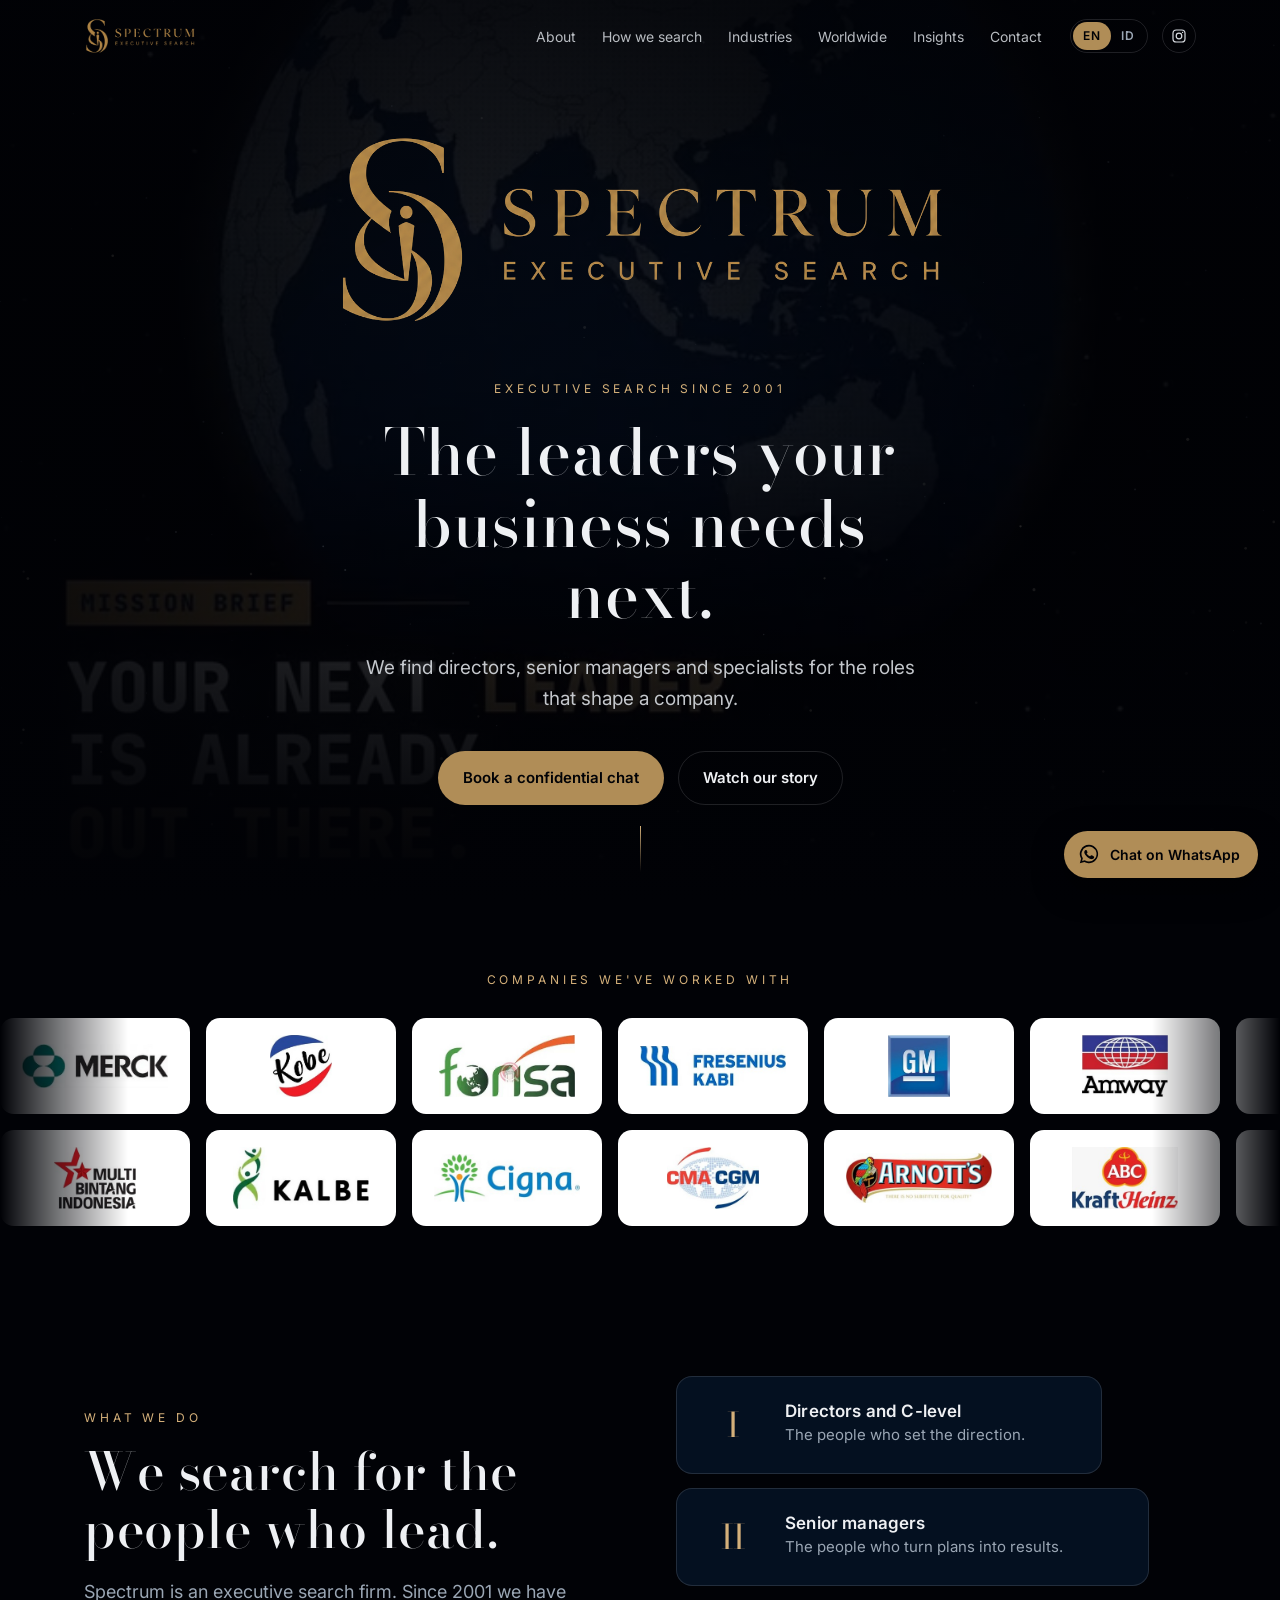
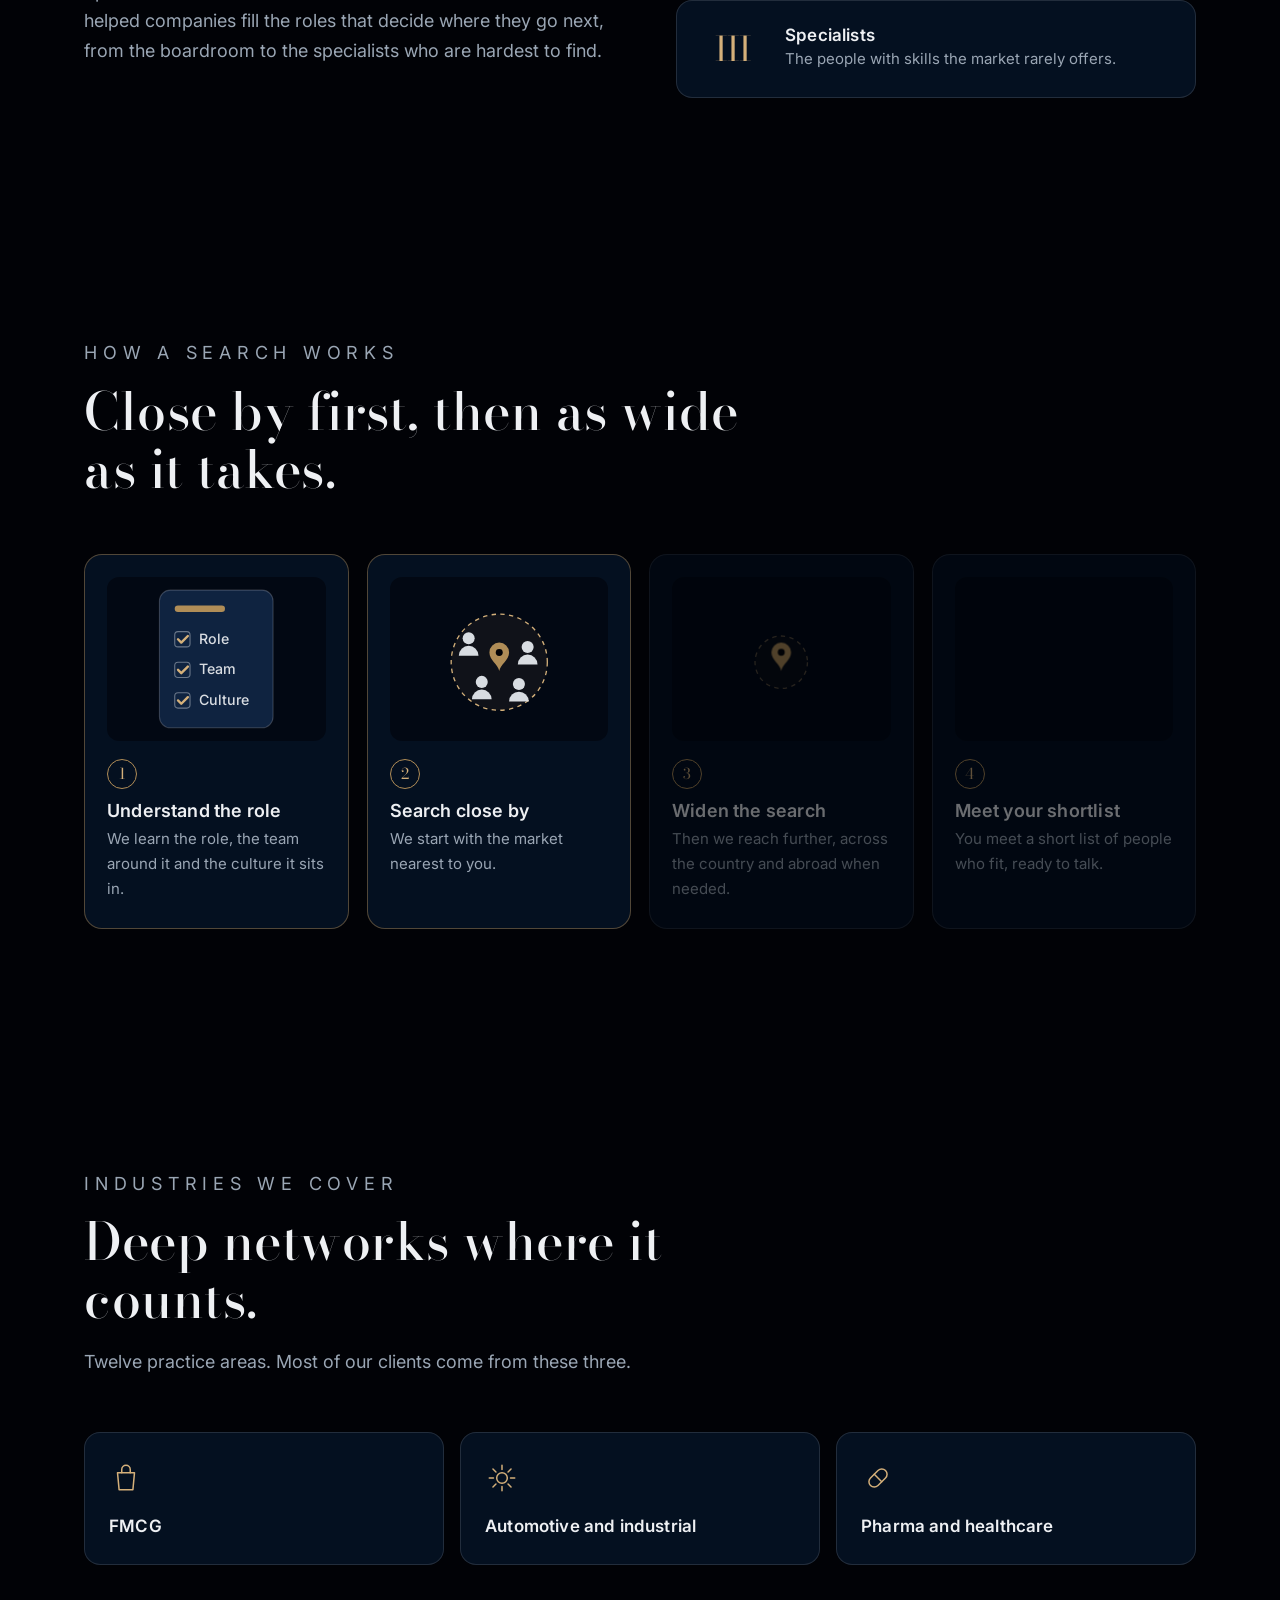
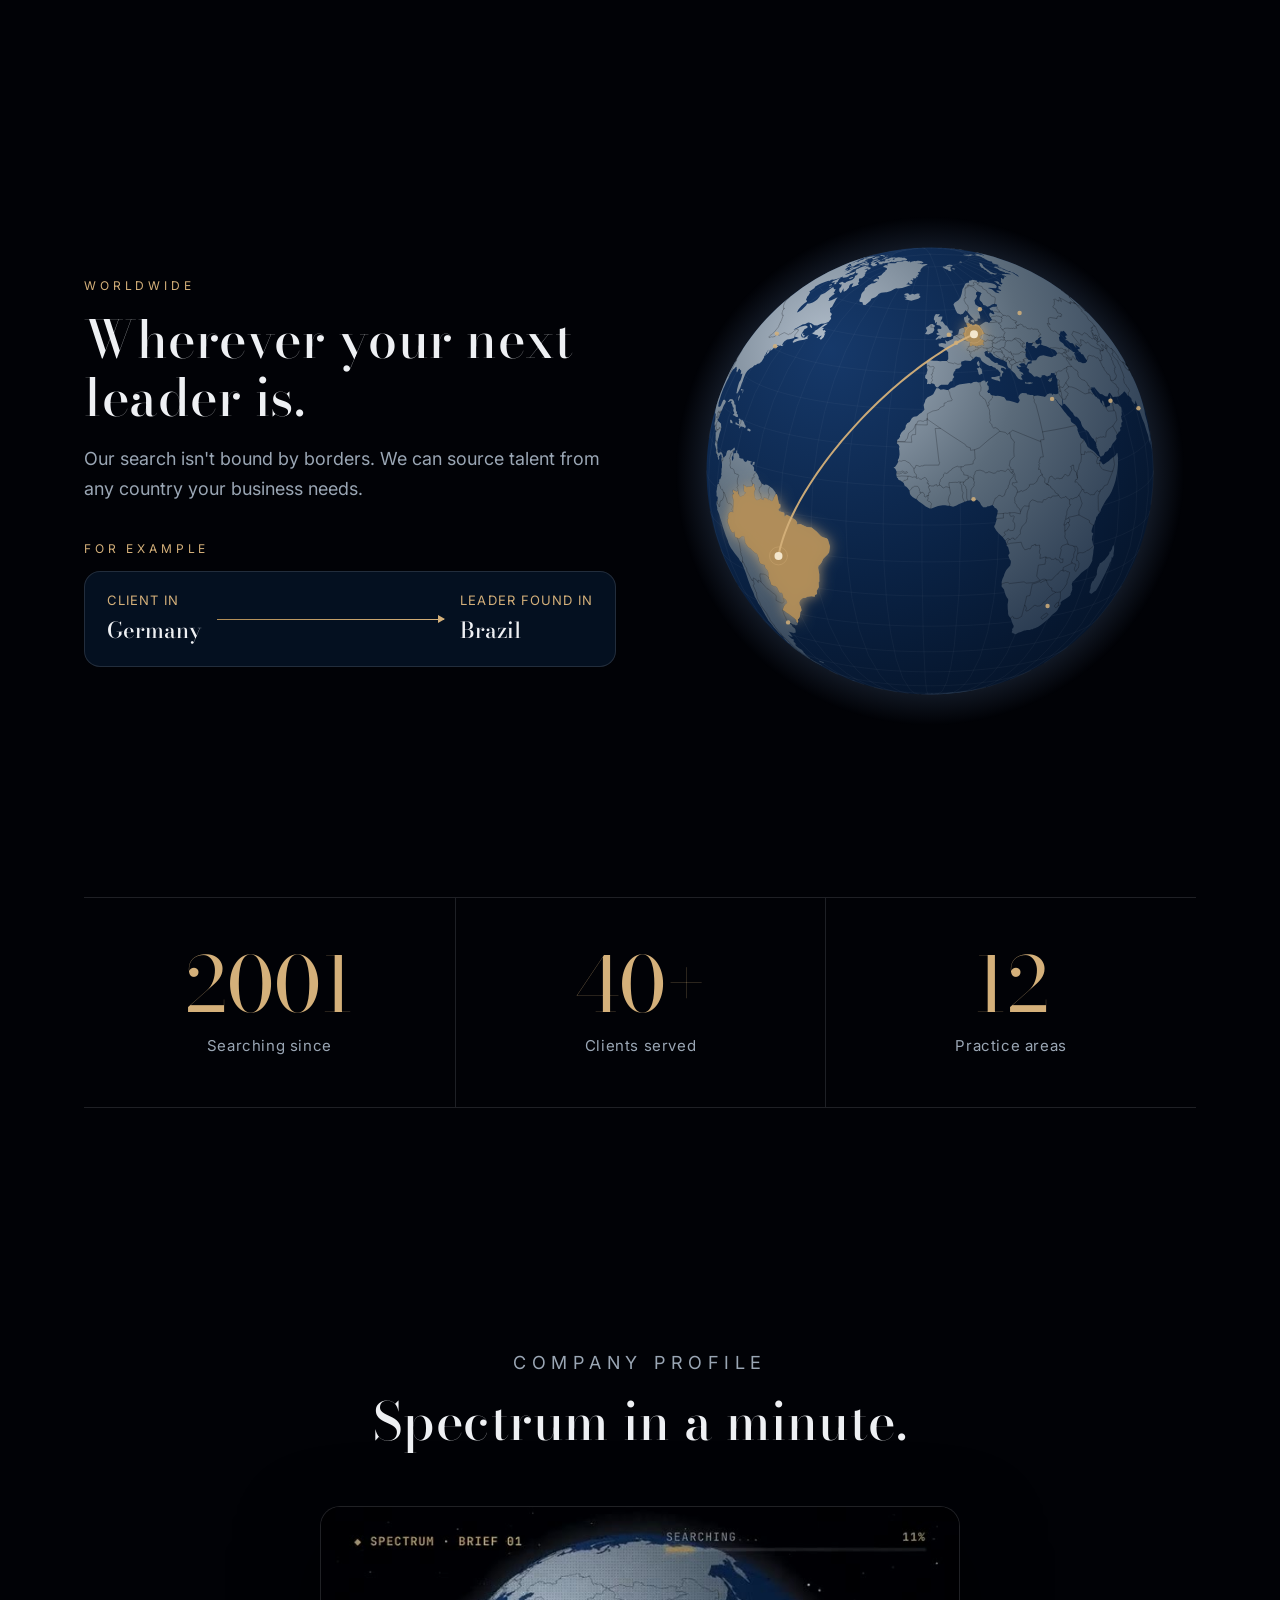
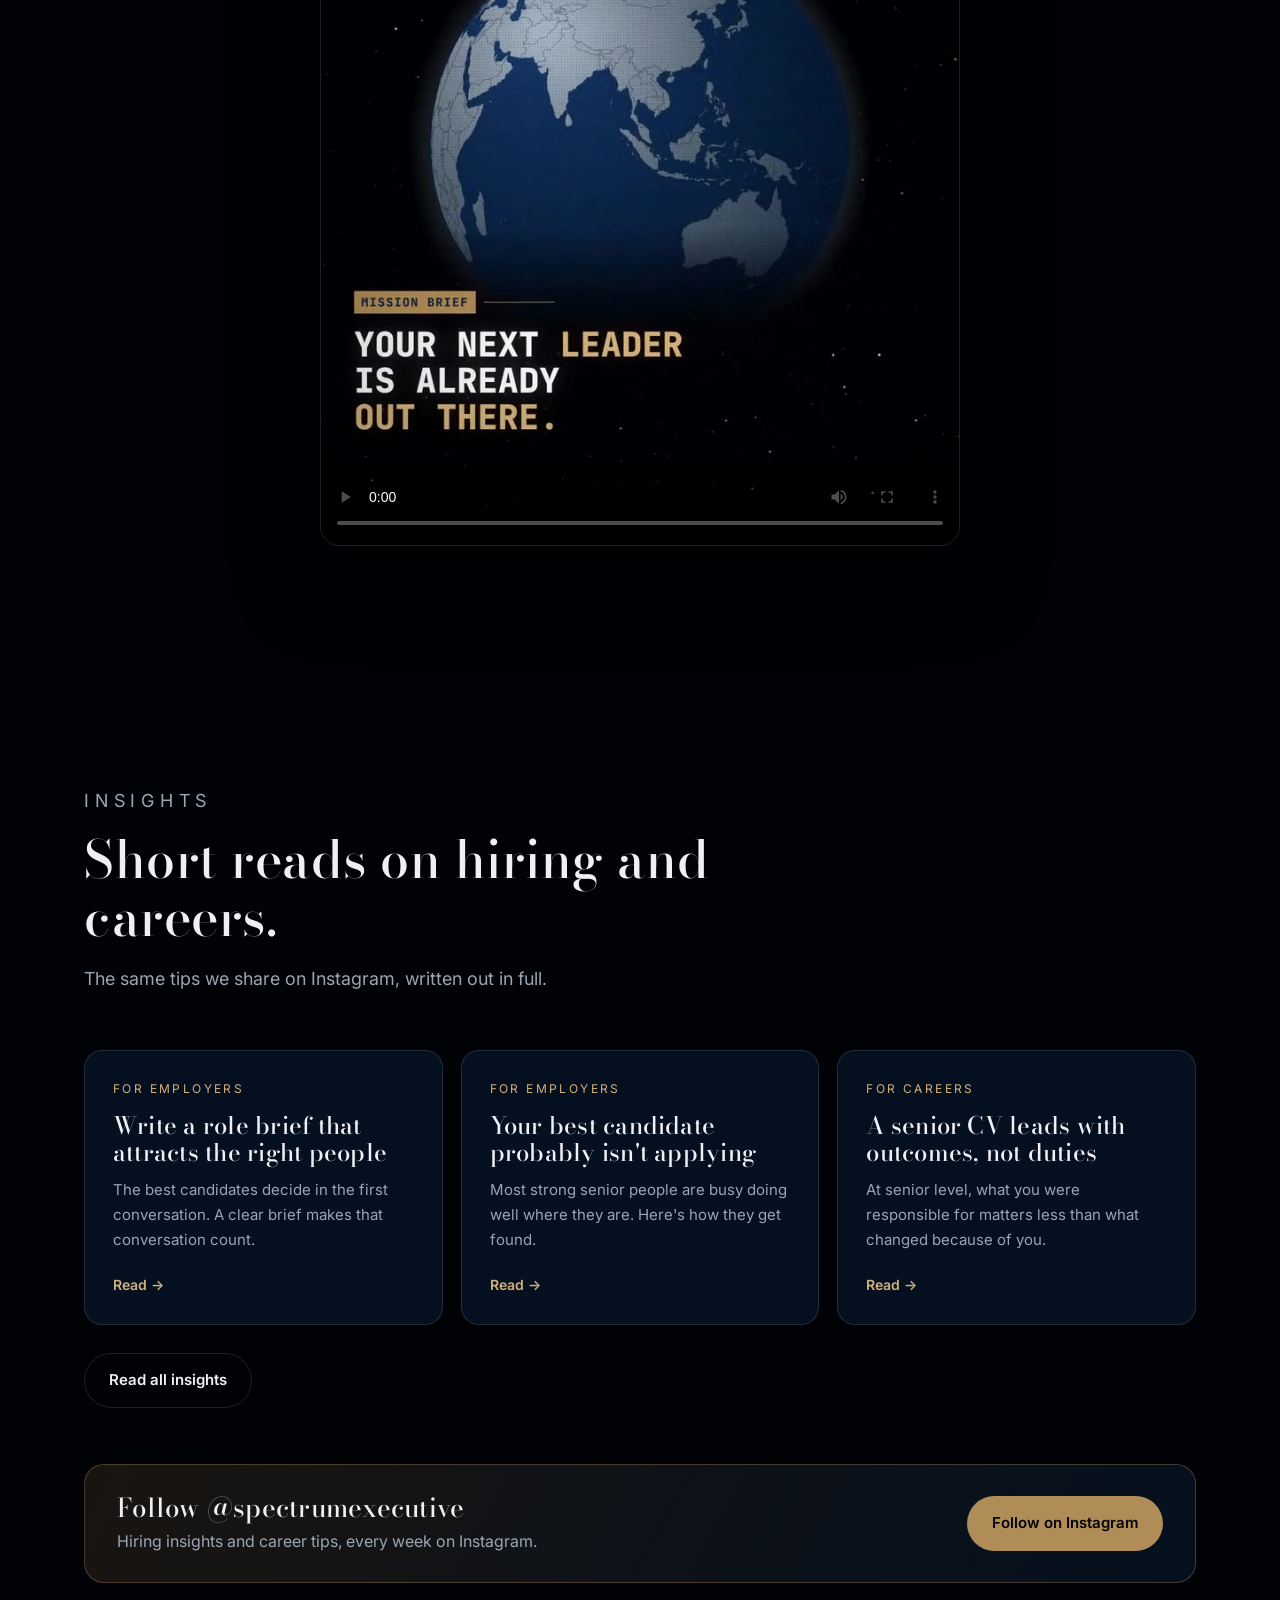
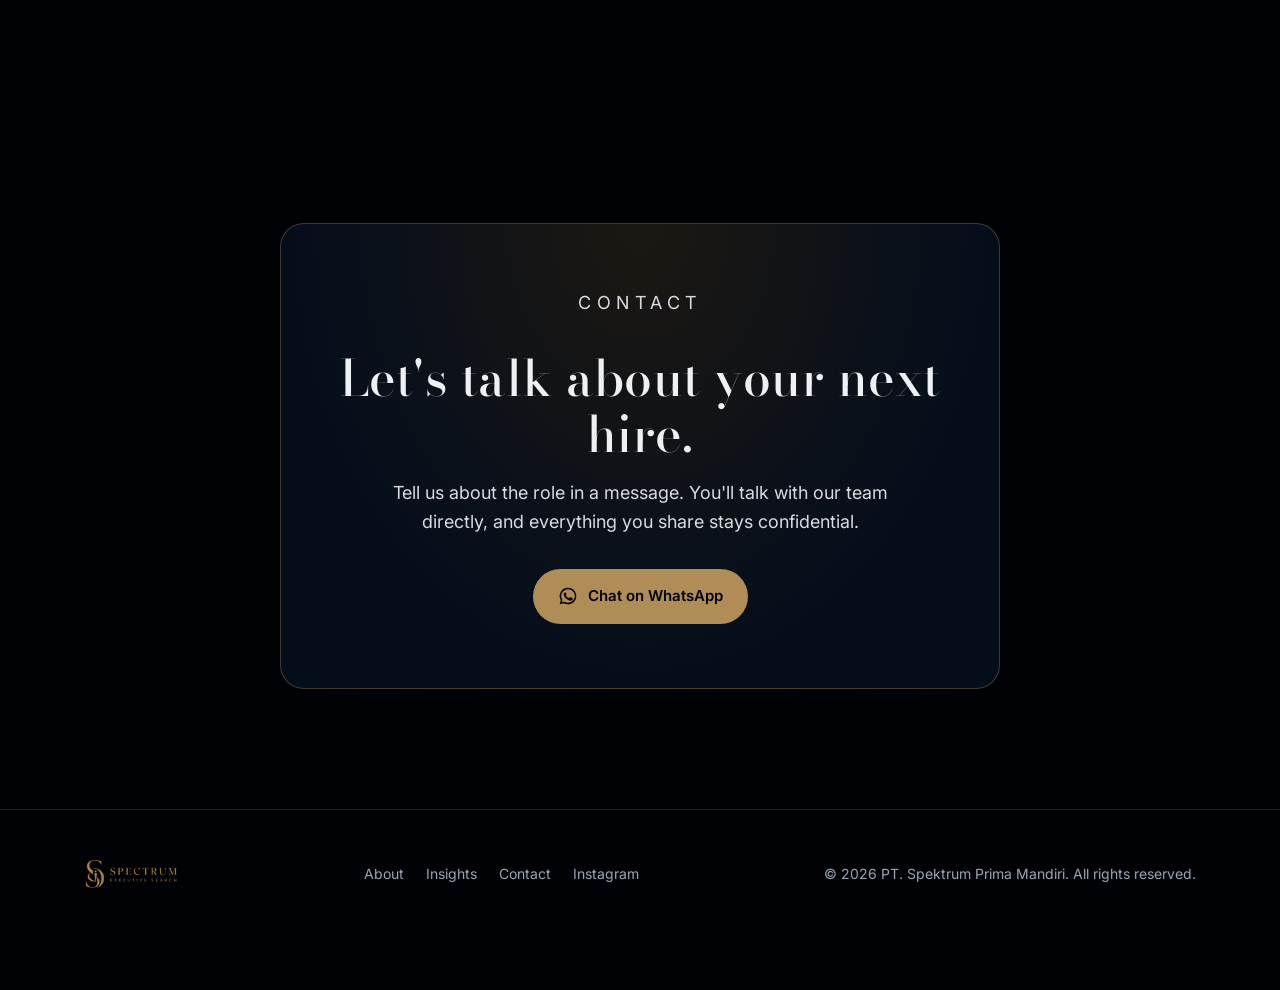
==== index.html @ 18497275 "Add Spectrum Executive Search website Co-Authored-By: Claude Opus 5.5 (1M context) <noreply@anthropi" ====
<!doctype html>
<html lang="en">
<head>
<meta charset="utf-8">
<meta name="viewport" content="width=device-width, initial-scale=1, viewport-fit=cover">
<title>Spectrum Executive Search</title>
<meta name="description" content="Spectrum Executive Search finds directors, senior managers and specialists for companies, wherever the right leader is. Since 2001.">
<meta property="og:title" content="Spectrum Executive Search">
<meta property="og:description" content="The leaders your business needs next. Executive search since 2001.">
<meta property="og:image" content="assets/img/favicon.png">
<meta name="theme-color" content="#010206">
<link rel="icon" href="assets/img/favicon.png">
<link rel="preconnect" href="https://fonts.googleapis.com">
<link rel="preconnect" href="https://fonts.gstatic.com" crossorigin>
<link href="https://fonts.googleapis.com/css2?family=Bodoni+Moda:ital,opsz,wght@0,6..96,400;0,6..96,500;1,6..96,400&family=Inter:wght@400;500;600&display=swap" rel="stylesheet">
<link rel="stylesheet" href="assets/css/site.css">
</head>
<body>
<canvas id="stars" aria-hidden="true"></canvas>

<header class="site-header">
  <div class="wrap nav">
    <a class="brand" href="#top" aria-label="Spectrum Executive Search"><img src="assets/img/logo.png" alt="Spectrum Executive Search" width="112" height="38"></a>
    <ul class="nav-links" id="nav-links">
      <li><a href="#about" data-i18n="nav.about">About</a></li>
      <li><a href="#how" data-i18n="nav.how">How we search</a></li>
      <li><a href="#industries" data-i18n="nav.industries">Industries</a></li>
      <li><a href="#worldwide" data-i18n="nav.world">Worldwide</a></li>
      <li><a href="insights.html" data-i18n="nav.insights">Insights</a></li>
      <li><a href="#contact" data-i18n="nav.contact">Contact</a></li>
    </ul>
    <div class="nav-tools">
      <div class="lang" role="group" aria-label="Language"><button data-lang="en" aria-pressed="true">EN</button><button data-lang="id" aria-pressed="false">ID</button></div>
      <a class="icon-link" href="https://www.instagram.com/spectrumexecutive/" target="_blank" rel="noopener" aria-label="Instagram"><svg viewBox="0 0 24 24" fill="none" stroke="currentColor" stroke-width="1.8"><rect x="3" y="3" width="18" height="18" rx="5"/><circle cx="12" cy="12" r="4.2"/><circle cx="17.4" cy="6.6" r="1" fill="currentColor" stroke="none"/></svg></a>
      <button class="menu-btn" aria-controls="nav-links" aria-expanded="false" data-i18n-aria="nav.menu" aria-label="Menu"><span></span></button>
    </div>
  </div>
</header>

<main id="top">
  <section class="hero">
    <div class="hero-video" aria-hidden="true">
      <video autoplay muted loop playsinline preload="auto" poster="assets/img/video-poster.jpg">
        <source src="assets/video/spectrum-profile.mp4" type="video/mp4">
      </video>
    </div>
    <div class="wrap">
      <div class="hero-logo"><img src="assets/img/logo.png" alt="Spectrum Executive Search"></div>
      <div class="hero-text">
        <p class="eyebrow" data-i18n="hero.eyebrow">Executive search since 2001</p>
        <h1 style="margin-top:18px" data-i18n="hero.title">The leaders your business needs next.</h1>
        <p class="lede" data-i18n="hero.lede">We find directors, senior managers and specialists for the roles that shape a company.</p>
        <div class="actions">
          <a class="btn btn-gold" href="#contact" data-i18n="hero.cta">Book a confidential chat</a>
          <a class="btn btn-ghost" href="#video" data-i18n="hero.watch">Watch our story</a>
        </div>
      </div>
    </div>
    <span class="scroll-cue" aria-hidden="true"></span>
  </section>

  <section class="clients" id="clients">
    <div class="wrap reveal">
      <p class="eyebrow center" style="text-align:center" data-i18n="clients.eyebrow">Companies we've worked with</p>
    </div>
    <div class="marquee reveal" id="client-rows"></div>
  </section>

  <section class="section" id="about">
    <div class="wrap split">
      <div class="reveal">
        <p class="eyebrow" data-i18n="about.eyebrow">What we do</p>
        <div class="section-head" style="margin-bottom:0">
          <h2 data-i18n="about.title">We search for the people who lead.</h2>
          <p data-i18n="about.body"></p>
        </div>
      </div>
      <div class="ladder">
        <div class="rung reveal"><span class="lvl">I</span><div><h3 data-i18n="about.l1.t"></h3><p data-i18n="about.l1.d"></p></div></div>
        <div class="rung reveal" style="transition-delay:.15s"><span class="lvl">II</span><div><h3 data-i18n="about.l2.t"></h3><p data-i18n="about.l2.d"></p></div></div>
        <div class="rung reveal" style="transition-delay:.3s"><span class="lvl">III</span><div><h3 data-i18n="about.l3.t"></h3><p data-i18n="about.l3.d"></p></div></div>
      </div>
    </div>
  </section>

  <section class="section" id="how">
    <div class="wrap">
      <div class="section-head reveal">
        <p class="eyebrow" data-i18n="how.eyebrow">How a search works</p>
        <h2 data-i18n="how.title"></h2>
      </div>
      <ol class="flow">
        <!-- 1: the brief, with role, team and culture ticked off -->
        <li class="fstep">
          <svg class="ill" viewBox="0 0 200 150" aria-hidden="true">
            <rect x="48" y="12" width="104" height="126" rx="10" class="paper"/>
            <rect x="62" y="26" width="46" height="6" rx="3" class="bar gold-bar"/>
            <g class="a" style="transition-delay:.2s"><rect x="62" y="50" width="14" height="14" rx="3" class="box"/><path d="M65 57l3 3 6-6" class="tick" pathLength="1"/><text x="84" y="61" class="lbl" data-i18n="how.k.role">Role</text></g>
            <g class="a" style="transition-delay:.7s"><rect x="62" y="78" width="14" height="14" rx="3" class="box"/><path d="M65 85l3 3 6-6" class="tick" pathLength="1"/><text x="84" y="89" class="lbl" data-i18n="how.k.team">Team</text></g>
            <g class="a" style="transition-delay:1.2s"><rect x="62" y="106" width="14" height="14" rx="3" class="box"/><path d="M65 113l3 3 6-6" class="tick" pathLength="1"/><text x="84" y="117" class="lbl" data-i18n="how.k.culture">Culture</text></g>
          </svg>
          <span class="num">1</span><h3 data-i18n="how.s1.t"></h3><p data-i18n="how.s1.d"></p>
        </li>
        <!-- 2: a pin with a small circle and the first few people inside it -->
        <li class="fstep">
          <svg class="ill" viewBox="0 0 200 150" aria-hidden="true">
            <circle cx="100" cy="78" r="44" class="zone a" style="transition-delay:.1s"/>
            <g class="a" style="transition-delay:.5s"><use href="#person" x="72" y="62"/></g>
            <g class="a" style="transition-delay:.8s"><use href="#person" x="126" y="70"/></g>
            <g class="a" style="transition-delay:1.1s"><use href="#person" x="84" y="102"/></g>
            <g class="a" style="transition-delay:1.4s"><use href="#person" x="118" y="104"/></g>
            <use href="#pin" x="100" y="78"/>
          </svg>
          <span class="num">2</span><h3 data-i18n="how.s2.t"></h3><p data-i18n="how.s2.d"></p>
        </li>
        <!-- 3: the circle widens and many more people come into reach -->
        <li class="fstep">
          <svg class="ill" viewBox="0 0 200 150" aria-hidden="true">
            <circle cx="100" cy="78" r="24" class="zone faint"/>
            <circle cx="100" cy="78" r="46" class="zone grow a" style="transition-delay:.1s"/>
            <circle cx="100" cy="78" r="68" class="zone grow a" style="transition-delay:.6s"/>
            <g class="a" style="transition-delay:.4s"><use href="#person" x="58" y="58" class="sm"/><use href="#person" x="142" y="62" class="sm"/><use href="#person" x="120" y="118" class="sm"/></g>
            <g class="a" style="transition-delay:.9s"><use href="#person" x="40" y="96" class="sm"/><use href="#person" x="160" y="104" class="sm"/><use href="#person" x="100" y="20" class="sm"/><use href="#person" x="70" y="132" class="sm"/><use href="#person" x="148" y="30" class="sm"/><use href="#person" x="44" y="34" class="sm"/></g>
            <use href="#pin" x="100" y="78"/>
          </svg>
          <span class="num">3</span><h3 data-i18n="how.s3.t"></h3><p data-i18n="how.s3.d"></p>
        </li>
        <!-- 4: three people on the shortlist, each checked -->
        <li class="fstep">
          <svg class="ill" viewBox="0 0 200 150" aria-hidden="true">
            <g class="a slide" style="transition-delay:.2s"><rect x="30" y="16" width="140" height="34" rx="9" class="paper"/><circle cx="48" cy="33" r="9" class="avatar"/><rect x="64" y="26" width="54" height="5" rx="2.5" class="bar"/><rect x="64" y="36" width="36" height="5" rx="2.5" class="bar dim"/><circle cx="152" cy="33" r="8" class="check"/><path d="M148 33l3 3 5-5" class="tick on-gold" pathLength="1"/></g>
            <g class="a slide" style="transition-delay:.7s"><rect x="30" y="58" width="140" height="34" rx="9" class="paper"/><circle cx="48" cy="75" r="9" class="avatar"/><rect x="64" y="68" width="48" height="5" rx="2.5" class="bar"/><rect x="64" y="78" width="40" height="5" rx="2.5" class="bar dim"/><circle cx="152" cy="75" r="8" class="check"/><path d="M148 75l3 3 5-5" class="tick on-gold" pathLength="1"/></g>
            <g class="a slide" style="transition-delay:1.2s"><rect x="30" y="100" width="140" height="34" rx="9" class="paper"/><circle cx="48" cy="117" r="9" class="avatar"/><rect x="64" y="110" width="58" height="5" rx="2.5" class="bar"/><rect x="64" y="120" width="30" height="5" rx="2.5" class="bar dim"/><circle cx="152" cy="117" r="8" class="check"/><path d="M148 117l3 3 5-5" class="tick on-gold" pathLength="1"/></g>
          </svg>
          <span class="num">4</span><h3 data-i18n="how.s4.t"></h3><p data-i18n="how.s4.d"></p>
        </li>
      </ol>
      <svg width="0" height="0" style="position:absolute" aria-hidden="true">
        <defs>
          <g id="person"><circle cx="0" cy="-6" r="5.5" class="ph"/><path d="M-9 10a9 9 0 0 1 18 0z" class="ph"/></g>
          <g id="pin"><path d="M0 8c-1-6-9-10-9-17a9 9 0 0 1 18 0c0 7-8 11-9 17z" class="pin"/><circle cx="0" cy="-9" r="3.2" class="pin-dot"/></g>
        </defs>
      </svg>
    </div>
  </section>

  <section class="section" id="industries">
    <div class="wrap">
      <div class="section-head reveal">
        <p class="eyebrow" data-i18n="ind.eyebrow">Industries we cover</p>
        <h2 data-i18n="ind.title"></h2>
        <p data-i18n="ind.lede"></p>
      </div>
      <div class="industries">
        <div class="ind reveal"><svg viewBox="0 0 32 32"><path d="M8 11h16l-1.5 16h-13z"/><path d="M12 11V8a4 4 0 0 1 8 0v3"/></svg><h3 data-i18n="ind.fmcg"></h3></div>
        <div class="ind reveal"><svg viewBox="0 0 32 32"><circle cx="16" cy="16" r="5"/><path d="M16 4v4M16 24v4M4 16h4M24 16h4M7.5 7.5l2.8 2.8M21.7 21.7l2.8 2.8M7.5 24.5l2.8-2.8M21.7 10.3l2.8-2.8"/></svg><h3 data-i18n="ind.auto"></h3></div>
        <div class="ind reveal"><svg viewBox="0 0 32 32"><rect x="6" y="11" width="20" height="10" rx="5" transform="rotate(-45 16 16)"/><path d="M12.5 12.5l7 7"/></svg><h3 data-i18n="ind.pharma"></h3></div>
      </div>
    </div>
  </section>

  <section class="section" id="worldwide">
    <div class="wrap world">
      <div class="reveal">
        <p class="eyebrow" data-i18n="world.eyebrow">Worldwide</p>
        <div class="section-head" style="margin-bottom:0">
          <h2 data-i18n="world.title"></h2>
          <p data-i18n="world.body"></p>
        </div>
        <p class="eyebrow" style="margin-top:36px" data-i18n="world.ex">For example</p>
        <div class="example" style="margin-top:12px">
          <span class="pin gold"><span data-i18n="world.from"></span><b data-i18n="world.de"></b></span>
          <span class="arrow" aria-hidden="true"></span>
          <span class="pin gold"><span data-i18n="world.to"></span><b data-i18n="world.br"></b></span>
        </div>
      </div>
      <div class="globe-box reveal"><canvas id="globe" aria-label="Globe with a search line from Germany to Brazil" role="img"></canvas></div>
    </div>
  </section>

  <section class="section" style="padding-top:40px">
    <div class="wrap">
      <div class="stats reveal">
        <div class="stat"><div class="n" data-count="2001" data-from="1990">2001</div><div class="l" data-i18n="stats.since"></div></div>
        <div class="stat"><div class="n" data-count="40" data-suffix="+">40+</div><div class="l" data-i18n="stats.clients"></div></div>
        <div class="stat"><div class="n" data-count="12">12</div><div class="l" data-i18n="stats.areas"></div></div>
      </div>
    </div>
  </section>

  <section class="section" id="video">
    <div class="wrap">
      <div class="section-head center reveal" style="text-align:center">
        <p class="eyebrow" data-i18n="video.eyebrow">Company profile</p>
        <h2 data-i18n="video.title"></h2>
      </div>
      <div class="video-frame reveal">
        <video controls playsinline preload="metadata" poster="assets/img/video-poster.jpg">
          <source src="assets/video/spectrum-profile.mp4" type="video/mp4">
        </video>
      </div>
    </div>
  </section>

  <section class="section" id="insights">
    <div class="wrap">
      <div class="section-head reveal">
        <p class="eyebrow" data-i18n="ins.eyebrow">Insights</p>
        <h2 data-i18n="ins.title"></h2>
        <p data-i18n="ins.lede"></p>
      </div>
      <div class="cards reveal" id="insight-cards"></div>
      <p style="margin-top:28px" class="reveal"><a class="btn btn-ghost" href="insights.html" data-i18n="ins.all">Read all insights</a></p>
      <div class="ig-strip reveal">
        <div><h3 data-i18n="ig.title"></h3><p data-i18n="ig.body"></p></div>
        <a class="btn btn-gold" href="https://www.instagram.com/spectrumexecutive/" target="_blank" rel="noopener" data-i18n="ig.cta">Follow on Instagram</a>
      </div>
    </div>
  </section>

  <section class="section" id="contact">
    <div class="wrap">
      <div class="cta reveal">
        <p class="eyebrow" data-i18n="contact.eyebrow">Contact</p>
        <h2 data-i18n="contact.title"></h2>
        <p data-i18n="contact.body"></p>
        <a class="btn btn-gold" href="https://wa.me/6281222623638" target="_blank" rel="noopener"><svg viewBox="0 0 24 24" fill="currentColor" width="20" height="20" aria-hidden="true"><path d="M12 2a10 10 0 0 0-8.6 15.1L2 22l5-1.3A10 10 0 1 0 12 2zm0 18.2a8.2 8.2 0 0 1-4.2-1.2l-.3-.2-3 .8.8-2.9-.2-.3A8.2 8.2 0 1 1 12 20.2zm4.5-6.1c-.2-.1-1.5-.7-1.7-.8s-.4-.1-.6.1-.7.8-.8 1-.3.2-.5.1a6.7 6.7 0 0 1-3.3-2.9c-.3-.4.3-.4.7-1.3.1-.2 0-.3 0-.4l-.8-1.8c-.2-.5-.4-.4-.6-.4h-.5a1 1 0 0 0-.7.3 3 3 0 0 0-.9 2.2 5.1 5.1 0 0 0 1.1 2.7 11.7 11.7 0 0 0 4.5 4c1.7.7 2.3.8 3.2.6a2.7 2.7 0 0 0 1.8-1.2 2.2 2.2 0 0 0 .2-1.3c-.1-.1-.2-.2-.4-.2z"/></svg><span data-i18n="wa">Chat on WhatsApp</span></a>
      </div>
    </div>
  </section>
</main>

<a class="wa" href="https://wa.me/6281222623638" target="_blank" rel="noopener" aria-label="WhatsApp"><svg viewBox="0 0 24 24" fill="currentColor"><path d="M12 2a10 10 0 0 0-8.6 15.1L2 22l5-1.3A10 10 0 1 0 12 2zm0 18.2a8.2 8.2 0 0 1-4.2-1.2l-.3-.2-3 .8.8-2.9-.2-.3A8.2 8.2 0 1 1 12 20.2zm4.5-6.1c-.2-.1-1.5-.7-1.7-.8s-.4-.1-.6.1-.7.8-.8 1-.3.2-.5.1a6.7 6.7 0 0 1-3.3-2.9c-.3-.4.3-.4.7-1.3.1-.2 0-.3 0-.4l-.8-1.8c-.2-.5-.4-.4-.6-.4h-.5a1 1 0 0 0-.7.3 3 3 0 0 0-.9 2.2 5.1 5.1 0 0 0 1.1 2.7 11.7 11.7 0 0 0 4.5 4c1.7.7 2.3.8 3.2.6a2.7 2.7 0 0 0 1.8-1.2 2.2 2.2 0 0 0 .2-1.3c-.1-.1-.2-.2-.4-.2z"/></svg><span data-i18n="wa">Chat on WhatsApp</span></a>

<footer>
  <div class="wrap foot">
    <img src="assets/img/logo.png" alt="Spectrum Executive Search">
    <nav>
      <a href="#about" data-i18n="nav.about">About</a>
      <a href="insights.html" data-i18n="nav.insights">Insights</a>
      <a href="#contact" data-i18n="nav.contact">Contact</a>
      <a href="https://www.instagram.com/spectrumexecutive/" target="_blank" rel="noopener">Instagram</a>
    </nav>
    <p>© <span data-year>2026</span> PT. Spektrum Prima Mandiri. <span data-i18n="foot.rights">All rights reserved.</span></p>
  </div>
</footer>

<script src="assets/js/i18n.js"></script>
<script src="assets/js/logo-paths.js"></script>
<script src="assets/js/d3-array.min.js"></script>
<script src="assets/js/d3-geo.min.js"></script>
<script src="assets/js/topojson-client.min.js"></script>
<script src="assets/js/world.js"></script>
<script src="assets/js/site.js"></script>
</body>
</html>
---- assets/css/site.css ----
/* Spectrum Executive Search — palette and type follow the company profile video (navy, bronze-gold, black space). */
:root {
  --night: #010206;
  --navy: #0b2545;
  --navy-2: #0e2b52;
  --gold: #b08d57;
  --gold-hi: #d4b07a;
  --mist: #d8dce1;
  --ink: #eef0f3;
  --muted: #9aa6b4;
  --line: rgba(216, 220, 225, 0.14);
  --card: rgba(11, 37, 69, 0.42);
  --serif: "Bodoni Moda", "Didot", "Bodoni 72", Georgia, serif;
  --sans: "Inter", "Helvetica Neue", Helvetica, Arial, sans-serif;
  --ease: cubic-bezier(0.22, 0.61, 0.36, 1);
  --max: 1160px;
  color-scheme: dark;
}
* { box-sizing: border-box; }
html { scroll-behavior: smooth; scroll-padding-top: 80px; }
body { margin: 0; background: var(--night); color: var(--ink); font: 16px/1.65 var(--sans); -webkit-font-smoothing: antialiased; overflow-x: hidden; }
img, svg, video, canvas { display: block; max-width: 100%; }
a { color: inherit; }
h1, h2, h3 { font-family: var(--serif); font-weight: 500; line-height: 1.12; margin: 0; letter-spacing: 0.01em; }
p { margin: 0; }
.wrap { max-width: var(--max); margin: 0 auto; padding: 0 24px; }
.eyebrow { font-size: 12px; letter-spacing: 0.32em; text-transform: uppercase; color: var(--gold-hi); }
.gold { color: var(--gold-hi); }

/* stars sit behind everything */
#stars { position: fixed; inset: 0; width: 100vw; height: 100vh; z-index: -1; pointer-events: none; }

/* header */
.site-header { position: fixed; top: 0; left: 0; right: 0; z-index: 30; transition: background 0.5s var(--ease), border-color 0.5s var(--ease); border-bottom: 1px solid transparent; }
.site-header.solid { background: rgba(1, 2, 6, 0.82); backdrop-filter: blur(10px); -webkit-backdrop-filter: blur(10px); border-bottom-color: var(--line); }
.nav { display: flex; align-items: center; gap: 28px; height: 72px; }
.brand img { height: 38px; width: auto; }
.nav-links { display: flex; gap: 26px; margin-left: auto; list-style: none; padding: 0; margin-top: 0; margin-bottom: 0; }
.nav-links a { text-decoration: none; font-size: 14px; color: var(--mist); opacity: 0.85; transition: color 0.3s, opacity 0.3s; }
.nav-links a:hover, .nav-links a[aria-current="page"] { color: var(--gold-hi); opacity: 1; }
.nav-tools { display: flex; align-items: center; gap: 14px; }
.lang { display: inline-flex; border: 1px solid var(--line); border-radius: 99px; padding: 2px; }
.lang button { all: unset; cursor: pointer; font-size: 12px; font-weight: 600; letter-spacing: 0.08em; padding: 4px 10px; border-radius: 99px; color: var(--muted); transition: background 0.3s, color 0.3s; }
.lang button[aria-pressed="true"] { background: var(--gold); color: var(--night); }
.lang button:focus-visible, .menu-btn:focus-visible { outline: 2px solid var(--gold-hi); outline-offset: 2px; }
.icon-link { display: inline-flex; width: 34px; height: 34px; align-items: center; justify-content: center; border-radius: 50%; border: 1px solid var(--line); color: var(--mist); transition: color 0.3s, border-color 0.3s; }
.icon-link:hover { color: var(--gold-hi); border-color: var(--gold); }
.icon-link svg { width: 16px; height: 16px; }
.menu-btn { all: unset; cursor: pointer; display: none; width: 34px; height: 34px; align-items: center; justify-content: center; }
.menu-btn span, .menu-btn span::before, .menu-btn span::after { display: block; width: 20px; height: 1.5px; background: var(--mist); position: relative; transition: transform 0.3s var(--ease); }
.menu-btn span::before, .menu-btn span::after { content: ""; position: absolute; left: 0; }
.menu-btn span::before { top: -6px; } .menu-btn span::after { top: 6px; }

/* buttons */
.btn { display: inline-flex; align-items: center; gap: 10px; text-decoration: none; font-weight: 600; font-size: 15px; padding: 14px 24px; border-radius: 99px; transition: background 0.3s, color 0.3s, border-color 0.3s, transform 0.3s var(--ease); border: 1px solid transparent; cursor: pointer; font-family: var(--sans); }
.btn-gold { background: var(--gold); color: var(--night); }
.btn-gold:hover { background: var(--gold-hi); }
.btn-ghost { border-color: var(--line); color: var(--ink); background: transparent; }
.btn-ghost:hover { border-color: var(--gold); color: var(--gold-hi); }
.btn:focus-visible { outline: 2px solid var(--gold-hi); outline-offset: 3px; }

/* hero */
.hero { min-height: 100vh; min-height: 100svh; display: grid; place-items: center; text-align: center; padding: 110px 0 80px; position: relative; }
.hero-logo { width: min(620px, 86vw); aspect-ratio: 1120 / 380; position: relative; margin: 0 auto 44px; }
.hero-logo img, .hero-logo svg { position: absolute; inset: 0; width: 100%; height: 100%; }
.hero-logo img { opacity: 0; transition: opacity 1.6s var(--ease); }
.hero-logo.filled img { opacity: 1; }
.hero-logo svg { filter: drop-shadow(0 0 4px rgba(212, 176, 122, 0.7)); transition: opacity 1.4s var(--ease); }
.hero-logo.filled svg { opacity: 0; }
.hero-logo path { fill: none; stroke: var(--gold-hi); stroke-width: 3.2; stroke-linejoin: round; stroke-linecap: round; stroke-dasharray: 1; stroke-dashoffset: 1; }
.hero-logo.drawing path { animation: draw var(--d, 1.6s) var(--ease) forwards; animation-delay: var(--delay, 0s); }
@keyframes draw { to { stroke-dashoffset: 0; } }
.hero h1 { font-size: clamp(34px, 5.4vw, 64px); max-width: 15ch; margin: 0 auto 20px; }
.hero .lede { color: var(--mist); font-size: clamp(16px, 1.6vw, 19px); max-width: 560px; margin: 0 auto 36px; opacity: 0.9; }
.hero .actions { display: flex; gap: 14px; justify-content: center; flex-wrap: wrap; }
.hero-text { opacity: 0; transition: opacity 1.4s var(--ease); }
.hero-text.on { opacity: 1; }
.scroll-cue { position: absolute; bottom: 28px; left: 50%; width: 1px; height: 46px; background: linear-gradient(var(--gold-hi), transparent); transform-origin: top; animation: cue 3.2s var(--ease) infinite; }
@keyframes cue { 0% { transform: scaleY(0); opacity: 0; } 30% { opacity: 1; } 70% { transform: scaleY(1); opacity: 1; } 100% { transform: scaleY(1); opacity: 0; } }

/* sections */
section { position: relative; }
.section { padding: 120px 0; }
.section-head { max-width: 720px; margin-bottom: 56px; }
.section-head h2 { font-size: clamp(32px, 4.2vw, 52px); margin: 14px 0 18px; }
.section-head p { color: var(--muted); font-size: 18px; }
.center { text-align: center; margin-left: auto; margin-right: auto; }
.reveal { opacity: 0; transform: translateY(14px); transition: opacity 1.1s var(--ease), transform 1.1s var(--ease); }
.reveal.in { opacity: 1; transform: none; }

/* what we do: the leadership ladder */
.split { display: grid; grid-template-columns: 1fr 1fr; gap: 72px; align-items: center; }
.ladder { display: grid; gap: 14px; }
.rung { display: grid; grid-template-columns: 64px 1fr; gap: 20px; align-items: center; padding: 20px 24px; border: 1px solid var(--line); border-radius: 16px; background: var(--card); }
.rung:nth-child(1) { margin-right: 18%; } .rung:nth-child(2) { margin-right: 9%; }
.rung .lvl { font-family: var(--serif); font-size: 34px; color: var(--gold-hi); text-align: center; }
.rung h3 { font-family: var(--sans); font-size: 17px; font-weight: 600; margin-bottom: 2px; }
.rung p { color: var(--muted); font-size: 15px; }

/* how a search works */
.search-grid { display: grid; grid-template-columns: 420px 1fr; gap: 64px; align-items: center; }
.radar { width: 100%; aspect-ratio: 1; }
.radar .ring { fill: none; stroke: var(--line); stroke-width: 1; }
.radar .ring.on { stroke: rgba(212, 176, 122, 0.45); transition: stroke 1.2s var(--ease); }
.radar .dot { fill: var(--muted); opacity: 0; transition: opacity 0.9s var(--ease), fill 0.9s var(--ease); }
.radar .dot.on { opacity: 0.75; }
.radar .dot.pick { fill: var(--gold-hi); opacity: 1; }
.radar .link { stroke: var(--gold-hi); stroke-width: 1.4; stroke-dasharray: 1; stroke-dashoffset: 1; transition: stroke-dashoffset 1.4s var(--ease); }
.radar .link.on { stroke-dashoffset: 0; }
.radar .core { fill: var(--gold); }
.steps { list-style: none; padding: 0; margin: 0; display: grid; gap: 4px; position: relative; }
.steps::before { content: ""; position: absolute; left: 21px; top: 22px; bottom: 22px; width: 1px; background: var(--line); }
.steps .fill { position: absolute; left: 21px; top: 22px; width: 1px; height: 0; background: var(--gold-hi); transition: height 1.4s var(--ease); }
.step { display: grid; grid-template-columns: 44px 1fr; gap: 20px; padding: 14px 0; opacity: 0.38; transition: opacity 1s var(--ease); }
.step.on { opacity: 1; }
.step .num { width: 44px; height: 44px; border-radius: 50%; display: grid; place-items: center; border: 1px solid var(--line); background: var(--night); font-family: var(--serif); font-size: 18px; color: var(--gold-hi); position: relative; z-index: 1; transition: border-color 1s; }
.step.on .num { border-color: var(--gold); }
.step h3 { font-family: var(--sans); font-size: 18px; font-weight: 600; margin: 9px 0 4px; }
.step p { color: var(--muted); }

/* industries */
.industries { display: grid; grid-template-columns: repeat(4, 1fr); gap: 16px; }
.ind { padding: 28px 24px; border: 1px solid var(--line); border-radius: 16px; background: var(--card); transition: border-color 0.4s, transform 0.4s var(--ease); }
.ind:hover { border-color: rgba(176, 141, 87, 0.6); transform: translateY(-3px); }
.ind svg { width: 34px; height: 34px; stroke: var(--gold-hi); fill: none; stroke-width: 1.4; stroke-linecap: round; stroke-linejoin: round; margin-bottom: 22px; }
.ind h3 { font-family: var(--sans); font-size: 17px; font-weight: 600; }
.ind.more { display: flex; flex-direction: column; justify-content: center; background: transparent; border-style: dashed; }
.ind.more p { color: var(--muted); font-size: 15px; }

/* worldwide */
.world { display: grid; grid-template-columns: 1fr 1fr; gap: 48px; align-items: center; }
.globe-box { position: relative; width: 100%; aspect-ratio: 1; }
.globe-box canvas { width: 100%; height: 100%; }
.example { margin-top: 32px; display: flex; align-items: center; gap: 16px; padding: 18px 22px; border: 1px solid var(--line); border-radius: 16px; background: var(--card); }
.example .pin { font-size: 13px; letter-spacing: 0.08em; text-transform: uppercase; }
.example .pin b { display: block; font-family: var(--serif); font-size: 22px; font-weight: 500; text-transform: none; letter-spacing: 0; color: var(--ink); }
.example .arrow { flex: 1; height: 1px; background: linear-gradient(90deg, var(--gold), var(--gold-hi)); position: relative; min-width: 30px; }
.example .arrow::after { content: ""; position: absolute; right: -1px; top: -4px; border: 4.5px solid transparent; border-left: 7px solid var(--gold-hi); border-right: 0; }

/* numbers */
.stats { display: grid; grid-template-columns: repeat(3, 1fr); border-top: 1px solid var(--line); border-bottom: 1px solid var(--line); }
.stat { padding: 48px 24px; text-align: center; }
.stat + .stat { border-left: 1px solid var(--line); }
.stat .n { font-family: var(--serif); font-size: clamp(48px, 6vw, 76px); color: var(--gold-hi); line-height: 1; }
.stat .l { color: var(--muted); margin-top: 12px; font-size: 15px; letter-spacing: 0.04em; }

/* video */
.video-frame { max-width: 640px; margin: 0 auto; border-radius: 20px; overflow: hidden; border: 1px solid var(--line); box-shadow: 0 30px 80px rgba(0, 0, 0, 0.6); aspect-ratio: 1; background: var(--night); }
.video-frame video { width: 100%; height: 100%; object-fit: cover; }

/* insights */
.cards { display: grid; grid-template-columns: repeat(3, 1fr); gap: 18px; }
.card { display: flex; flex-direction: column; text-decoration: none; padding: 28px; border: 1px solid var(--line); border-radius: 18px; background: var(--card); transition: border-color 0.4s, transform 0.4s var(--ease); min-height: 230px; }
.card:hover { border-color: rgba(176, 141, 87, 0.6); transform: translateY(-3px); }
.card .tag { font-size: 12px; letter-spacing: 0.2em; text-transform: uppercase; color: var(--gold-hi); }
.card h3 { font-size: 24px; margin: 14px 0 12px; }
.card p { color: var(--muted); font-size: 15px; }
.card .go { margin-top: auto; padding-top: 20px; font-size: 14px; font-weight: 600; color: var(--gold-hi); }

.ig-strip { margin-top: 56px; display: flex; align-items: center; justify-content: space-between; gap: 24px; flex-wrap: wrap; padding: 28px 32px; border-radius: 20px; border: 1px solid rgba(176, 141, 87, 0.35); background: linear-gradient(120deg, rgba(176, 141, 87, 0.14), rgba(11, 37, 69, 0.4)); }
.ig-strip h3 { font-size: 26px; }
.ig-strip p { color: var(--muted); margin-top: 6px; }

/* contact */
.contact { display: grid; grid-template-columns: 1fr 1.1fr; gap: 64px; align-items: start; }
.contact .points { margin-top: 32px; display: grid; gap: 14px; list-style: none; padding: 0; }
.contact .points li { display: flex; gap: 12px; color: var(--mist); }
.contact .points li::before { content: ""; flex: none; width: 6px; height: 6px; border-radius: 50%; background: var(--gold-hi); margin-top: 10px; }
form { display: grid; gap: 16px; padding: 32px; border: 1px solid var(--line); border-radius: 20px; background: var(--card); }
.who { display: flex; gap: 8px; }
.who label { flex: 1; cursor: pointer; }
.who input { position: absolute; opacity: 0; pointer-events: none; }
.who span { display: block; text-align: center; padding: 11px; border: 1px solid var(--line); border-radius: 12px; font-size: 14px; font-weight: 600; color: var(--muted); transition: all 0.3s; }
.who input:checked + span { border-color: var(--gold); color: var(--gold-hi); background: rgba(176, 141, 87, 0.1); }
.who input:focus-visible + span { outline: 2px solid var(--gold-hi); outline-offset: 2px; }
.field { display: grid; gap: 6px; }
.field label { font-size: 13px; color: var(--muted); }
.field input, .field textarea { width: 100%; padding: 13px 14px; border-radius: 12px; border: 1px solid var(--line); background: rgba(1, 2, 6, 0.5); color: var(--ink); font: inherit; transition: border-color 0.3s; }
.field input:focus, .field textarea:focus { outline: none; border-color: var(--gold); }
.field textarea { min-height: 120px; resize: vertical; }
.row2 { display: grid; grid-template-columns: 1fr 1fr; gap: 16px; }
.form-note { font-size: 13px; color: var(--muted); }
.hide { display: none !important; }

/* whatsapp */
.wa { position: fixed; right: 22px; bottom: 22px; z-index: 40; display: inline-flex; align-items: center; gap: 10px; padding: 12px 18px 12px 14px; border-radius: 99px; background: var(--gold); color: var(--night); text-decoration: none; font-weight: 600; font-size: 14px; box-shadow: 0 10px 30px rgba(0, 0, 0, 0.5); transition: background 0.3s, transform 0.3s var(--ease); }
.wa:hover { background: var(--gold-hi); transform: translateY(-2px); }
.wa svg { width: 22px; height: 22px; }

/* footer */
footer { border-top: 1px solid var(--line); padding: 48px 0 100px; color: var(--muted); font-size: 14px; }
.foot { display: flex; justify-content: space-between; align-items: center; gap: 24px; flex-wrap: wrap; }
.foot img { height: 32px; width: auto; }
.foot nav { display: flex; gap: 22px; flex-wrap: wrap; }
.foot a { text-decoration: none; }
.foot a:hover { color: var(--gold-hi); }

/* insights page */
.page-hero { padding: 170px 0 60px; }
.page-hero h1 { font-size: clamp(40px, 6vw, 72px); margin: 16px 0 18px; }
.page-hero p { color: var(--muted); font-size: 19px; max-width: 620px; }
.filters { display: flex; gap: 8px; margin-top: 32px; flex-wrap: wrap; }
.filters button { all: unset; cursor: pointer; padding: 8px 16px; border-radius: 99px; border: 1px solid var(--line); font-size: 14px; color: var(--muted); transition: all 0.3s; }
.filters button[aria-pressed="true"] { border-color: var(--gold); color: var(--gold-hi); }
.filters button:focus-visible { outline: 2px solid var(--gold-hi); outline-offset: 2px; }
.articles { display: grid; gap: 22px; padding-bottom: 100px; }
.article { border: 1px solid var(--line); border-radius: 20px; background: var(--card); padding: 36px 40px; display: grid; grid-template-columns: 220px 1fr; gap: 40px; }
.article .meta { color: var(--gold-hi); font-size: 12px; letter-spacing: 0.2em; text-transform: uppercase; }
.article .meta span { display: block; color: var(--muted); letter-spacing: 0.06em; text-transform: none; font-size: 14px; margin-top: 8px; }
.article h2 { font-size: 30px; margin-bottom: 16px; }
.article .body p + p, .article .body ul { margin-top: 12px; }
.article .body { color: var(--mist); }
.article .body ul { padding-left: 20px; }
.article .body li { margin: 6px 0; }
.article .ig { display: inline-flex; margin-top: 22px; font-size: 14px; font-weight: 600; color: var(--gold-hi); text-decoration: none; gap: 8px; align-items: center; }

/* small screens */
@media (max-width: 960px) {
  .split, .search-grid, .world, .contact { grid-template-columns: 1fr; gap: 48px; }
  .search-grid .radar { max-width: 360px; margin: 0 auto; }
  .industries { grid-template-columns: repeat(2, 1fr); }
  .cards { grid-template-columns: 1fr; }
  .article { grid-template-columns: 1fr; gap: 16px; padding: 28px 24px; }
  .nav-links { position: fixed; top: 72px; left: 0; right: 0; flex-direction: column; gap: 0; background: rgba(1, 2, 6, 0.96); border-bottom: 1px solid var(--line); padding: 8px 24px 20px; transform: translateY(-8px); opacity: 0; pointer-events: none; transition: opacity 0.35s var(--ease), transform 0.35s var(--ease); }
  .nav-links.open { opacity: 1; transform: none; pointer-events: auto; }
  .nav-links a { display: block; padding: 12px 0; font-size: 16px; }
  .menu-btn { display: inline-flex; }
  .nav-tools { margin-left: auto; }
}
@media (max-width: 600px) {
  .wrap { padding: 0 16px; }
  .section { padding: 84px 0; }
  .industries { grid-template-columns: 1fr 1fr; gap: 10px; }
  .ind { padding: 20px 16px; }
  .stats { grid-template-columns: 1fr; }
  .stat + .stat { border-left: 0; border-top: 1px solid var(--line); }
  .row2 { grid-template-columns: 1fr; }
  form { padding: 22px; }
  .brand img { height: 30px; }
  .wa span { display: none; }
  .wa { padding: 13px; }
  .rung:nth-child(1), .rung:nth-child(2) { margin-right: 0; }
  .example { flex-wrap: wrap; }
}
@media (prefers-reduced-motion: reduce) {
  html { scroll-behavior: auto; }
  .reveal, .hero-text { opacity: 1; transform: none; transition: none; }
  .scroll-cue { animation: none; }
}

/* v2: the profile video plays behind the hero */
.hero { overflow: hidden; }
.hero-video { position: absolute; inset: 0; z-index: 0; }
.hero-video video { width: 100%; height: 100%; object-fit: cover; opacity: 0.45; }
.hero-video::after { content: ""; position: absolute; inset: 0; background: radial-gradient(ellipse at center, rgba(1, 2, 6, 0.55) 0%, rgba(1, 2, 6, 0.8) 70%), linear-gradient(to bottom, rgba(1, 2, 6, 0.35), rgba(1, 2, 6, 0) 25%, rgba(1, 2, 6, 0) 70%, var(--night)); }
.hero > .wrap, .hero .scroll-cue { position: relative; z-index: 1; }
.hero .scroll-cue { position: absolute; }

/* v2: past clients, two slow rows of logo tiles */
.clients { padding: 70px 0 30px; }
.marquee { margin-top: 28px; display: grid; gap: 16px; overflow: hidden; -webkit-mask-image: linear-gradient(90deg, transparent, #000 10%, #000 90%, transparent); mask-image: linear-gradient(90deg, transparent, #000 10%, #000 90%, transparent); }
.mrow .track { display: flex; gap: 16px; width: max-content; animation: slide 60s linear infinite; will-change: transform; }
.mrow.rev .track { animation-direction: reverse; animation-duration: 66s; }
.marquee:hover .track { animation-play-state: paused; }
@keyframes slide { from { transform: translate3d(0, 0, 0); } to { transform: translate3d(calc(-50% - 8px), 0, 0); } }
.tile { flex: none; width: 190px; height: 96px; border-radius: 14px; background: #fff; display: grid; place-items: center; padding: 14px 22px; }
.tile img { max-width: 100%; max-height: 62px; width: auto; height: auto; object-fit: contain; }
@media (prefers-reduced-motion: reduce) { .mrow .track { animation: none; flex-wrap: wrap; width: auto; justify-content: center; } .tile[aria-hidden] { display: none; } }

/* v2: the four search steps, each with its own picture */
.flow { list-style: none; padding: 0; margin: 0; display: grid; grid-template-columns: repeat(4, 1fr); gap: 18px; position: relative; }
.fstep { position: relative; padding: 22px 22px 26px; border: 1px solid var(--line); border-radius: 18px; background: var(--card); opacity: 0.45; transition: opacity 1s var(--ease), border-color 1s var(--ease); }
.fstep.on { opacity: 1; border-color: rgba(176, 141, 87, 0.45); }
.fstep .ill { width: 100%; height: auto; aspect-ratio: 4 / 3; margin-bottom: 18px; border-radius: 12px; background: rgba(1, 2, 6, 0.45); }
.fstep .num { display: inline-grid; place-items: center; width: 30px; height: 30px; border-radius: 50%; border: 1px solid var(--gold); color: var(--gold-hi); font-family: var(--serif); font-size: 15px; }
.fstep h3 { font-family: var(--sans); font-size: 18px; font-weight: 600; margin: 12px 0 6px; }
.fstep p { color: var(--muted); font-size: 15px; }
.ill .paper { fill: #0f2340; stroke: rgba(216, 220, 225, 0.22); }
.ill .bar { fill: rgba(216, 220, 225, 0.55); }
.ill .bar.dim { fill: rgba(216, 220, 225, 0.25); }
.ill .gold-bar { fill: var(--gold); }
.ill .box { fill: none; stroke: rgba(216, 220, 225, 0.45); }
.ill .lbl { fill: var(--mist); font: 500 13px var(--sans); }
.ill .tick { fill: none; stroke: var(--gold-hi); stroke-width: 2.2; stroke-linecap: round; stroke-linejoin: round; stroke-dasharray: 1; stroke-dashoffset: 1; transition: stroke-dashoffset 0.6s var(--ease); transition-delay: inherit; }
.ill .tick.on-gold { stroke: var(--night); }
.ill .check { fill: var(--gold); }
.ill .avatar { fill: rgba(216, 220, 225, 0.35); }
.ill .zone { fill: rgba(176, 141, 87, 0.08); stroke: var(--gold-hi); stroke-width: 1.2; stroke-dasharray: 4 4; }
.ill .zone.faint { opacity: 0.4; }
.ph { fill: var(--mist); }
.ill .sm { transform-box: fill-box; }
.pin { fill: var(--gold); }
.pin-dot { fill: var(--night); }
.ill .a { opacity: 0; transition: opacity 0.8s var(--ease), transform 0.8s var(--ease); }
.ill .slide { transform: translateX(-10px); }
.ill .grow { transform-origin: 100px 78px; transform: scale(0.6); }
.fstep.on .ill .a { opacity: 1; transform: none; }
.fstep.on .ill .tick { stroke-dashoffset: 0; }

/* v2: top three industries only */
.industries { grid-template-columns: repeat(3, 1fr); }

/* v2: contact is a personal message on WhatsApp */
.cta { text-align: center; max-width: 720px; margin: 0 auto; padding: 64px 32px; border-radius: 24px; border: 1px solid rgba(176, 141, 87, 0.35); background: radial-gradient(ellipse at top, rgba(176, 141, 87, 0.16), rgba(11, 37, 69, 0.35) 70%); }
.cta h2 { font-size: clamp(32px, 4.2vw, 50px); margin: 14px 0 16px; }
.cta p { color: var(--mist); font-size: 18px; margin: 0 auto 32px; max-width: 520px; }

@media (max-width: 960px) {
  .flow { grid-template-columns: 1fr 1fr; }
}
@media (max-width: 600px) {
  .flow { grid-template-columns: 1fr; }
  .industries { grid-template-columns: 1fr; }
  .tile { width: 150px; height: 80px; padding: 12px 16px; }
  .tile img { max-height: 50px; }
  .cta { padding: 44px 20px; }
}
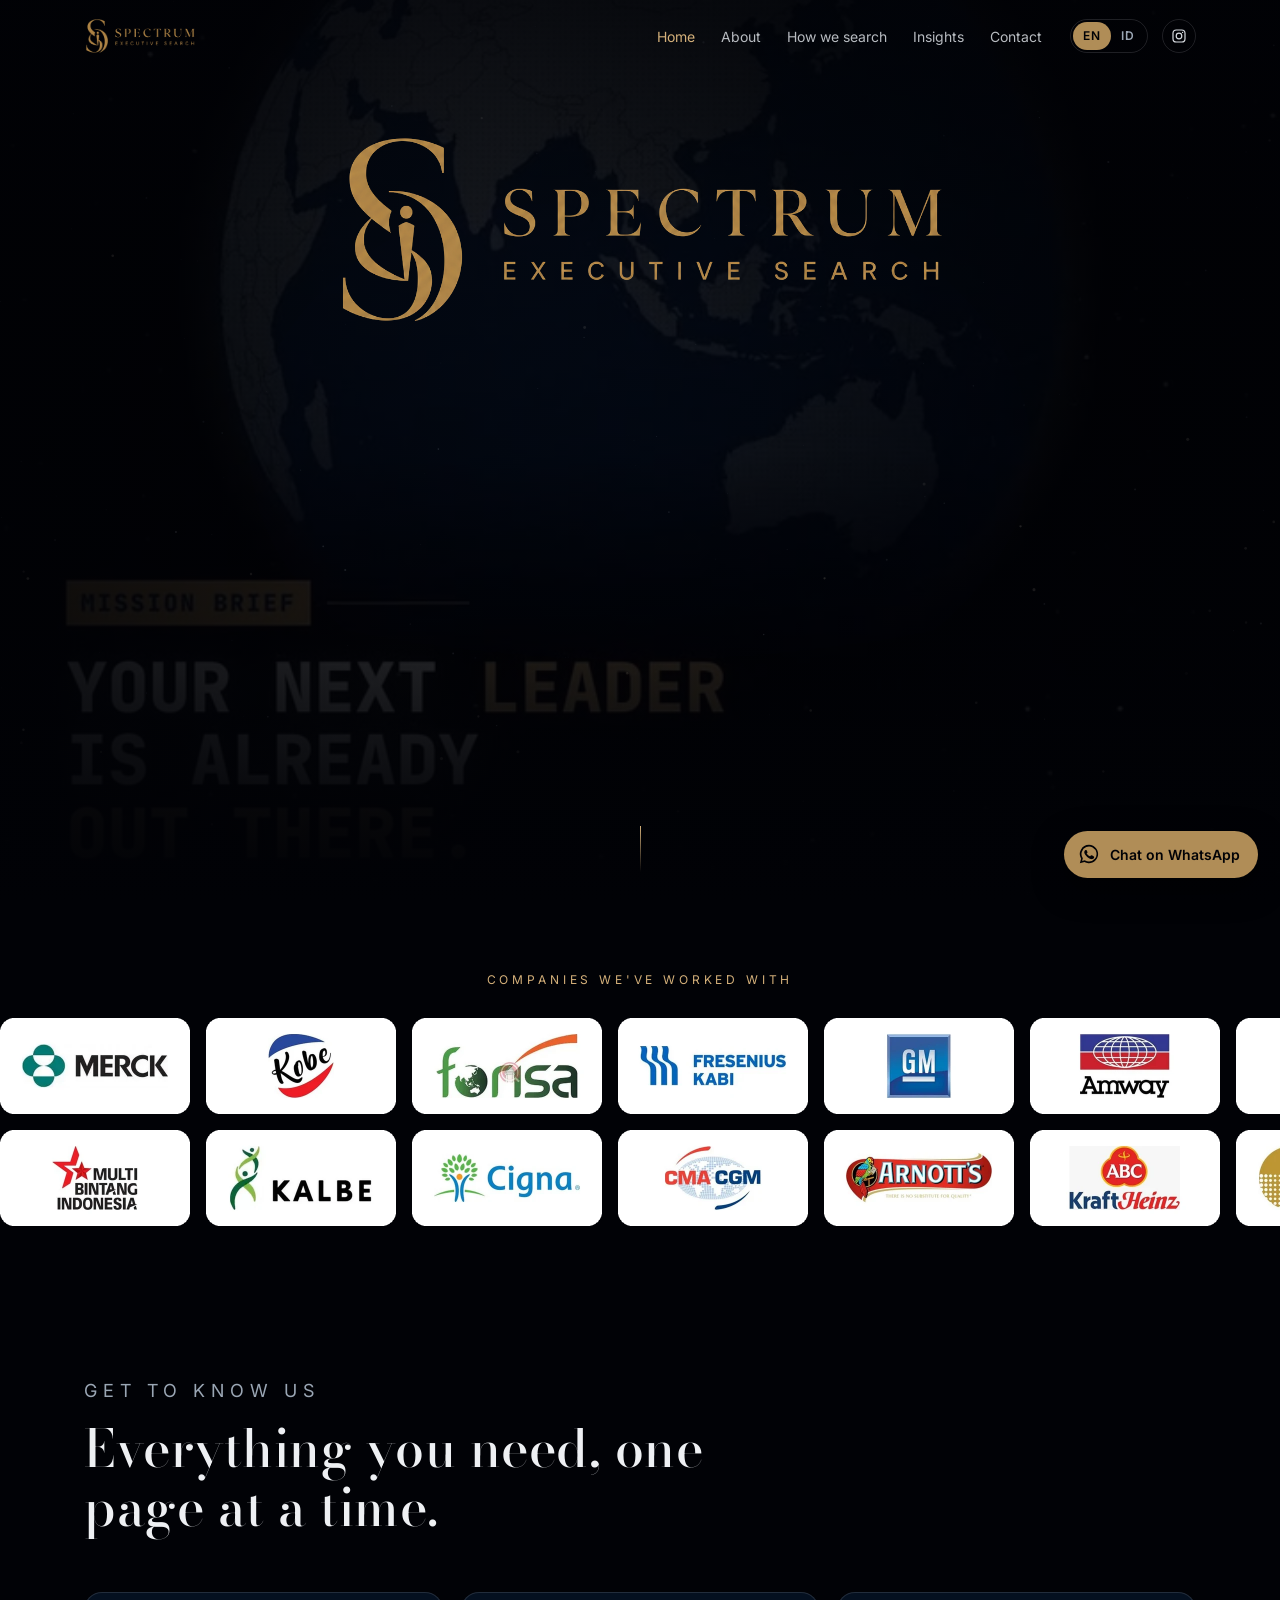
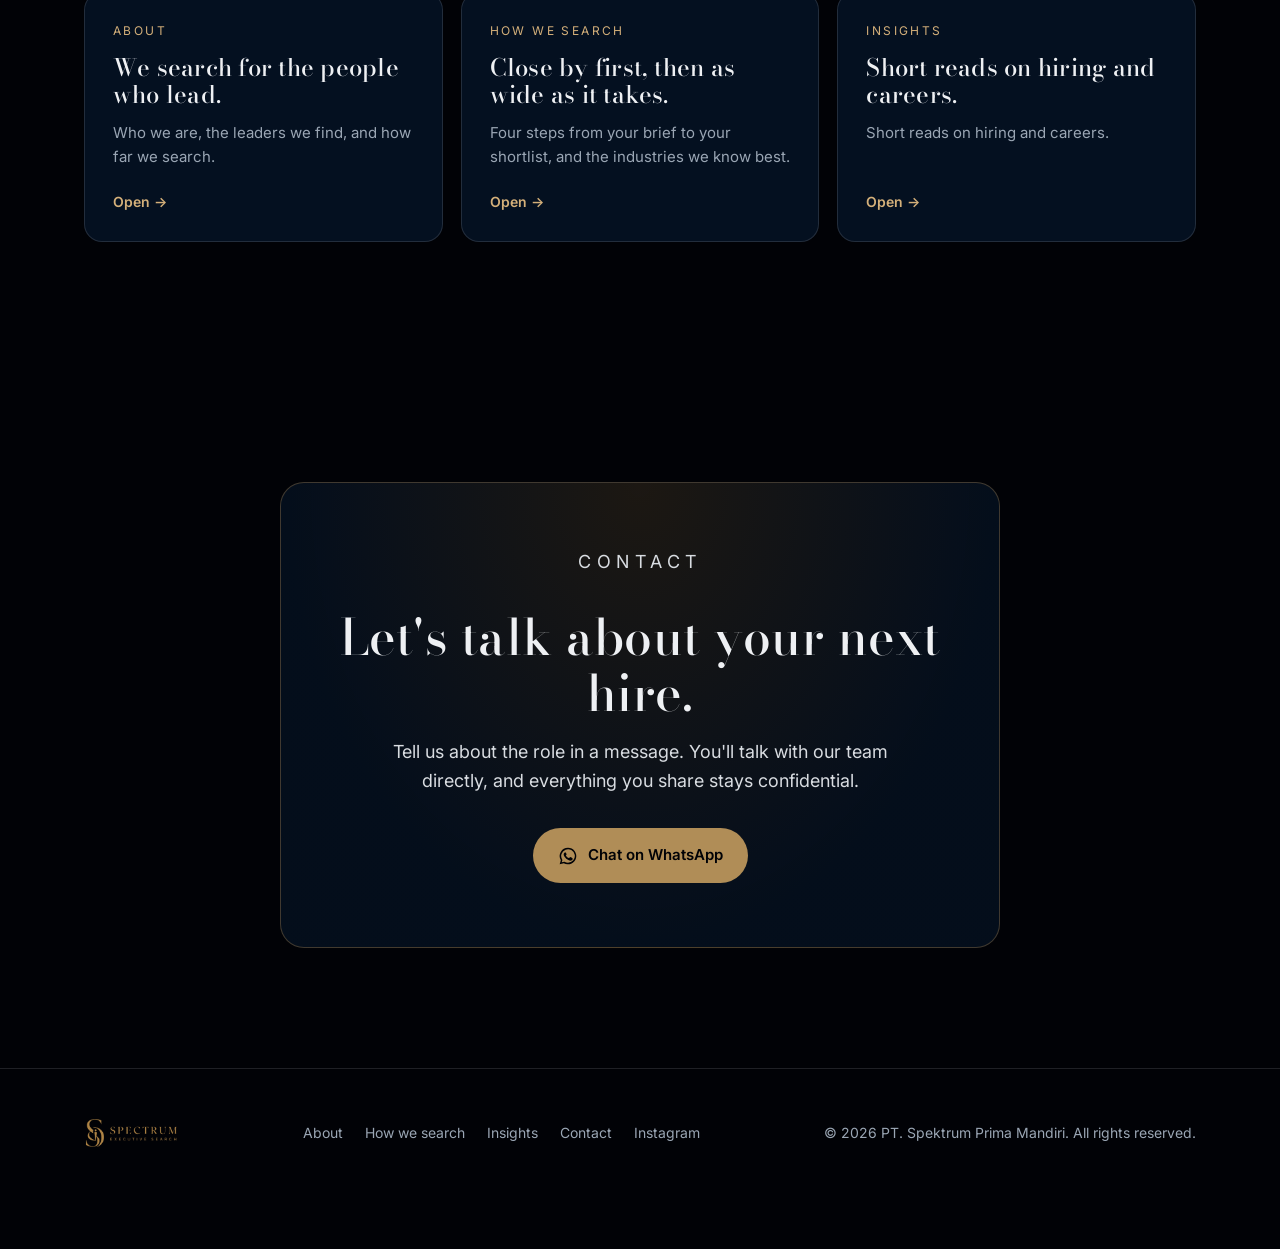
==== commit bee07491: "Split the site into pages and load client logos as whole cards Co-Authored-By: Claude Opus 5.5 (1M c" ====
--- a/index.html
+++ b/index.html
@@ -20,14 +20,13 @@
 
 <header class="site-header">
   <div class="wrap nav">
-    <a class="brand" href="#top" aria-label="Spectrum Executive Search"><img src="assets/img/logo.png" alt="Spectrum Executive Search" width="112" height="38"></a>
+    <a class="brand" href="index.html" aria-label="Spectrum Executive Search"><img src="assets/img/logo.png" alt="Spectrum Executive Search" width="112" height="38"></a>
     <ul class="nav-links" id="nav-links">
-      <li><a href="#about" data-i18n="nav.about">About</a></li>
-      <li><a href="#how" data-i18n="nav.how">How we search</a></li>
-      <li><a href="#industries" data-i18n="nav.industries">Industries</a></li>
-      <li><a href="#worldwide" data-i18n="nav.world">Worldwide</a></li>
+      <li><a href="index.html" data-i18n="nav.home" aria-current="page">Home</a></li>
+      <li><a href="about.html" data-i18n="nav.about">About</a></li>
+      <li><a href="how.html" data-i18n="nav.how">How we search</a></li>
       <li><a href="insights.html" data-i18n="nav.insights">Insights</a></li>
-      <li><a href="#contact" data-i18n="nav.contact">Contact</a></li>
+      <li><a href="contact.html" data-i18n="nav.contact">Contact</a></li>
     </ul>
     <div class="nav-tools">
       <div class="lang" role="group" aria-label="Language"><button data-lang="en" aria-pressed="true">EN</button><button data-lang="id" aria-pressed="false">ID</button></div>
@@ -37,7 +36,7 @@
   </div>
 </header>
 
-<main id="top">
+<main>
   <section class="hero">
     <div class="hero-video" aria-hidden="true">
       <video autoplay muted loop playsinline preload="auto" poster="assets/img/video-poster.jpg">
@@ -51,8 +50,8 @@
         <h1 style="margin-top:18px" data-i18n="hero.title">The leaders your business needs next.</h1>
         <p class="lede" data-i18n="hero.lede">We find directors, senior managers and specialists for the roles that shape a company.</p>
         <div class="actions">
-          <a class="btn btn-gold" href="#contact" data-i18n="hero.cta">Book a confidential chat</a>
-          <a class="btn btn-ghost" href="#video" data-i18n="hero.watch">Watch our story</a>
+          <a class="btn btn-gold" href="contact.html" data-i18n="hero.cta">Book a confidential chat</a>
+          <a class="btn btn-ghost" href="about.html#video" data-i18n="hero.watch">Watch our story</a>
         </div>
       </div>
     </div>
@@ -63,157 +62,19 @@
     <div class="wrap reveal">
       <p class="eyebrow center" style="text-align:center" data-i18n="clients.eyebrow">Companies we've worked with</p>
     </div>
-    <div class="marquee reveal" id="client-rows"></div>
+    <div class="marquee" id="client-rows"></div>
   </section>
 
-  <section class="section" id="about">
-    <div class="wrap split">
-      <div class="reveal">
-        <p class="eyebrow" data-i18n="about.eyebrow">What we do</p>
-        <div class="section-head" style="margin-bottom:0">
-          <h2 data-i18n="about.title">We search for the people who lead.</h2>
-          <p data-i18n="about.body"></p>
-        </div>
-      </div>
-      <div class="ladder">
-        <div class="rung reveal"><span class="lvl">I</span><div><h3 data-i18n="about.l1.t"></h3><p data-i18n="about.l1.d"></p></div></div>
-        <div class="rung reveal" style="transition-delay:.15s"><span class="lvl">II</span><div><h3 data-i18n="about.l2.t"></h3><p data-i18n="about.l2.d"></p></div></div>
-        <div class="rung reveal" style="transition-delay:.3s"><span class="lvl">III</span><div><h3 data-i18n="about.l3.t"></h3><p data-i18n="about.l3.d"></p></div></div>
-      </div>
-    </div>
-  </section>
-
-  <section class="section" id="how">
+  <section class="section" id="explore">
     <div class="wrap">
       <div class="section-head reveal">
-        <p class="eyebrow" data-i18n="how.eyebrow">How a search works</p>
-        <h2 data-i18n="how.title"></h2>
+        <p class="eyebrow" data-i18n="explore.eyebrow">Get to know us</p>
+        <h2 data-i18n="explore.title"></h2>
       </div>
-      <ol class="flow">
-        <!-- 1: the brief, with role, team and culture ticked off -->
-        <li class="fstep">
-          <svg class="ill" viewBox="0 0 200 150" aria-hidden="true">
-            <rect x="48" y="12" width="104" height="126" rx="10" class="paper"/>
-            <rect x="62" y="26" width="46" height="6" rx="3" class="bar gold-bar"/>
-            <g class="a" style="transition-delay:.2s"><rect x="62" y="50" width="14" height="14" rx="3" class="box"/><path d="M65 57l3 3 6-6" class="tick" pathLength="1"/><text x="84" y="61" class="lbl" data-i18n="how.k.role">Role</text></g>
-            <g class="a" style="transition-delay:.7s"><rect x="62" y="78" width="14" height="14" rx="3" class="box"/><path d="M65 85l3 3 6-6" class="tick" pathLength="1"/><text x="84" y="89" class="lbl" data-i18n="how.k.team">Team</text></g>
-            <g class="a" style="transition-delay:1.2s"><rect x="62" y="106" width="14" height="14" rx="3" class="box"/><path d="M65 113l3 3 6-6" class="tick" pathLength="1"/><text x="84" y="117" class="lbl" data-i18n="how.k.culture">Culture</text></g>
-          </svg>
-          <span class="num">1</span><h3 data-i18n="how.s1.t"></h3><p data-i18n="how.s1.d"></p>
-        </li>
-        <!-- 2: a pin with a small circle and the first few people inside it -->
-        <li class="fstep">
-          <svg class="ill" viewBox="0 0 200 150" aria-hidden="true">
-            <circle cx="100" cy="78" r="44" class="zone a" style="transition-delay:.1s"/>
-            <g class="a" style="transition-delay:.5s"><use href="#person" x="72" y="62"/></g>
-            <g class="a" style="transition-delay:.8s"><use href="#person" x="126" y="70"/></g>
-            <g class="a" style="transition-delay:1.1s"><use href="#person" x="84" y="102"/></g>
-            <g class="a" style="transition-delay:1.4s"><use href="#person" x="118" y="104"/></g>
-            <use href="#pin" x="100" y="78"/>
-          </svg>
-          <span class="num">2</span><h3 data-i18n="how.s2.t"></h3><p data-i18n="how.s2.d"></p>
-        </li>
-        <!-- 3: the circle widens and many more people come into reach -->
-        <li class="fstep">
-          <svg class="ill" viewBox="0 0 200 150" aria-hidden="true">
-            <circle cx="100" cy="78" r="24" class="zone faint"/>
-            <circle cx="100" cy="78" r="46" class="zone grow a" style="transition-delay:.1s"/>
-            <circle cx="100" cy="78" r="68" class="zone grow a" style="transition-delay:.6s"/>
-            <g class="a" style="transition-delay:.4s"><use href="#person" x="58" y="58" class="sm"/><use href="#person" x="142" y="62" class="sm"/><use href="#person" x="120" y="118" class="sm"/></g>
-            <g class="a" style="transition-delay:.9s"><use href="#person" x="40" y="96" class="sm"/><use href="#person" x="160" y="104" class="sm"/><use href="#person" x="100" y="20" class="sm"/><use href="#person" x="70" y="132" class="sm"/><use href="#person" x="148" y="30" class="sm"/><use href="#person" x="44" y="34" class="sm"/></g>
-            <use href="#pin" x="100" y="78"/>
-          </svg>
-          <span class="num">3</span><h3 data-i18n="how.s3.t"></h3><p data-i18n="how.s3.d"></p>
-        </li>
-        <!-- 4: three people on the shortlist, each checked -->
-        <li class="fstep">
-          <svg class="ill" viewBox="0 0 200 150" aria-hidden="true">
-            <g class="a slide" style="transition-delay:.2s"><rect x="30" y="16" width="140" height="34" rx="9" class="paper"/><circle cx="48" cy="33" r="9" class="avatar"/><rect x="64" y="26" width="54" height="5" rx="2.5" class="bar"/><rect x="64" y="36" width="36" height="5" rx="2.5" class="bar dim"/><circle cx="152" cy="33" r="8" class="check"/><path d="M148 33l3 3 5-5" class="tick on-gold" pathLength="1"/></g>
-            <g class="a slide" style="transition-delay:.7s"><rect x="30" y="58" width="140" height="34" rx="9" class="paper"/><circle cx="48" cy="75" r="9" class="avatar"/><rect x="64" y="68" width="48" height="5" rx="2.5" class="bar"/><rect x="64" y="78" width="40" height="5" rx="2.5" class="bar dim"/><circle cx="152" cy="75" r="8" class="check"/><path d="M148 75l3 3 5-5" class="tick on-gold" pathLength="1"/></g>
-            <g class="a slide" style="transition-delay:1.2s"><rect x="30" y="100" width="140" height="34" rx="9" class="paper"/><circle cx="48" cy="117" r="9" class="avatar"/><rect x="64" y="110" width="58" height="5" rx="2.5" class="bar"/><rect x="64" y="120" width="30" height="5" rx="2.5" class="bar dim"/><circle cx="152" cy="117" r="8" class="check"/><path d="M148 117l3 3 5-5" class="tick on-gold" pathLength="1"/></g>
-          </svg>
-          <span class="num">4</span><h3 data-i18n="how.s4.t"></h3><p data-i18n="how.s4.d"></p>
-        </li>
-      </ol>
-      <svg width="0" height="0" style="position:absolute" aria-hidden="true">
-        <defs>
-          <g id="person"><circle cx="0" cy="-6" r="5.5" class="ph"/><path d="M-9 10a9 9 0 0 1 18 0z" class="ph"/></g>
-          <g id="pin"><path d="M0 8c-1-6-9-10-9-17a9 9 0 0 1 18 0c0 7-8 11-9 17z" class="pin"/><circle cx="0" cy="-9" r="3.2" class="pin-dot"/></g>
-        </defs>
-      </svg>
-    </div>
-  </section>
-
-  <section class="section" id="industries">
-    <div class="wrap">
-      <div class="section-head reveal">
-        <p class="eyebrow" data-i18n="ind.eyebrow">Industries we cover</p>
-        <h2 data-i18n="ind.title"></h2>
-        <p data-i18n="ind.lede"></p>
-      </div>
-      <div class="industries">
-        <div class="ind reveal"><svg viewBox="0 0 32 32"><path d="M8 11h16l-1.5 16h-13z"/><path d="M12 11V8a4 4 0 0 1 8 0v3"/></svg><h3 data-i18n="ind.fmcg"></h3></div>
-        <div class="ind reveal"><svg viewBox="0 0 32 32"><circle cx="16" cy="16" r="5"/><path d="M16 4v4M16 24v4M4 16h4M24 16h4M7.5 7.5l2.8 2.8M21.7 21.7l2.8 2.8M7.5 24.5l2.8-2.8M21.7 10.3l2.8-2.8"/></svg><h3 data-i18n="ind.auto"></h3></div>
-        <div class="ind reveal"><svg viewBox="0 0 32 32"><rect x="6" y="11" width="20" height="10" rx="5" transform="rotate(-45 16 16)"/><path d="M12.5 12.5l7 7"/></svg><h3 data-i18n="ind.pharma"></h3></div>
-      </div>
-    </div>
-  </section>
-
-  <section class="section" id="worldwide">
-    <div class="wrap world">
-      <div class="reveal">
-        <p class="eyebrow" data-i18n="world.eyebrow">Worldwide</p>
-        <div class="section-head" style="margin-bottom:0">
-          <h2 data-i18n="world.title"></h2>
-          <p data-i18n="world.body"></p>
-        </div>
-        <p class="eyebrow" style="margin-top:36px" data-i18n="world.ex">For example</p>
-        <div class="example" style="margin-top:12px">
-          <span class="pin gold"><span data-i18n="world.from"></span><b data-i18n="world.de"></b></span>
-          <span class="arrow" aria-hidden="true"></span>
-          <span class="pin gold"><span data-i18n="world.to"></span><b data-i18n="world.br"></b></span>
-        </div>
-      </div>
-      <div class="globe-box reveal"><canvas id="globe" aria-label="Globe with a search line from Germany to Brazil" role="img"></canvas></div>
-    </div>
-  </section>
-
-  <section class="section" style="padding-top:40px">
-    <div class="wrap">
-      <div class="stats reveal">
-        <div class="stat"><div class="n" data-count="2001" data-from="1990">2001</div><div class="l" data-i18n="stats.since"></div></div>
-        <div class="stat"><div class="n" data-count="40" data-suffix="+">40+</div><div class="l" data-i18n="stats.clients"></div></div>
-        <div class="stat"><div class="n" data-count="12">12</div><div class="l" data-i18n="stats.areas"></div></div>
-      </div>
-    </div>
-  </section>
-
-  <section class="section" id="video">
-    <div class="wrap">
-      <div class="section-head center reveal" style="text-align:center">
-        <p class="eyebrow" data-i18n="video.eyebrow">Company profile</p>
-        <h2 data-i18n="video.title"></h2>
-      </div>
-      <div class="video-frame reveal">
-        <video controls playsinline preload="metadata" poster="assets/img/video-poster.jpg">
-          <source src="assets/video/spectrum-profile.mp4" type="video/mp4">
-        </video>
-      </div>
-    </div>
-  </section>
-
-  <section class="section" id="insights">
-    <div class="wrap">
-      <div class="section-head reveal">
-        <p class="eyebrow" data-i18n="ins.eyebrow">Insights</p>
-        <h2 data-i18n="ins.title"></h2>
-        <p data-i18n="ins.lede"></p>
-      </div>
-      <div class="cards reveal" id="insight-cards"></div>
-      <p style="margin-top:28px" class="reveal"><a class="btn btn-ghost" href="insights.html" data-i18n="ins.all">Read all insights</a></p>
-      <div class="ig-strip reveal">
-        <div><h3 data-i18n="ig.title"></h3><p data-i18n="ig.body"></p></div>
-        <a class="btn btn-gold" href="https://www.instagram.com/spectrumexecutive/" target="_blank" rel="noopener" data-i18n="ig.cta">Follow on Instagram</a>
+      <div class="explore">
+        <a class="card reveal" href="about.html"><span class="tag" data-i18n="nav.about">About</span><h3 data-i18n="about.title"></h3><p data-i18n="explore.about"></p><span class="go"><span data-i18n="explore.go">Open</span> →</span></a>
+        <a class="card reveal" href="how.html"><span class="tag" data-i18n="nav.how">How we search</span><h3 data-i18n="how.title"></h3><p data-i18n="explore.how"></p><span class="go"><span data-i18n="explore.go">Open</span> →</span></a>
+        <a class="card reveal" href="insights.html"><span class="tag" data-i18n="nav.insights">Insights</span><h3 data-i18n="ins.title"></h3><p data-i18n="explore.insights"></p><span class="go"><span data-i18n="explore.go">Open</span> →</span></a>
       </div>
     </div>
   </section>
@@ -236,9 +97,10 @@
   <div class="wrap foot">
     <img src="assets/img/logo.png" alt="Spectrum Executive Search">
     <nav>
-      <a href="#about" data-i18n="nav.about">About</a>
+      <a href="about.html" data-i18n="nav.about">About</a>
+      <a href="how.html" data-i18n="nav.how">How we search</a>
       <a href="insights.html" data-i18n="nav.insights">Insights</a>
-      <a href="#contact" data-i18n="nav.contact">Contact</a>
+      <a href="contact.html" data-i18n="nav.contact">Contact</a>
       <a href="https://www.instagram.com/spectrumexecutive/" target="_blank" rel="noopener">Instagram</a>
     </nav>
     <p>© <span data-year>2026</span> PT. Spektrum Prima Mandiri. <span data-i18n="foot.rights">All rights reserved.</span></p>
@@ -247,10 +109,6 @@
 
 <script src="assets/js/i18n.js"></script>
 <script src="assets/js/logo-paths.js"></script>
-<script src="assets/js/d3-array.min.js"></script>
-<script src="assets/js/d3-geo.min.js"></script>
-<script src="assets/js/topojson-client.min.js"></script>
-<script src="assets/js/world.js"></script>
 <script src="assets/js/site.js"></script>
 </body>
 </html>
--- a/assets/css/site.css
+++ b/assets/css/site.css
@@ -256,15 +256,15 @@
 .hero > .wrap, .hero .scroll-cue { position: relative; z-index: 1; }
 .hero .scroll-cue { position: absolute; }
 
-/* v2: past clients, two slow rows of logo tiles */
+/* v2: past clients, two slow rows of logo cards (each logo is baked onto its own card image) */
 .clients { padding: 70px 0 30px; }
-.marquee { margin-top: 28px; display: grid; gap: 16px; overflow: hidden; -webkit-mask-image: linear-gradient(90deg, transparent, #000 10%, #000 90%, transparent); mask-image: linear-gradient(90deg, transparent, #000 10%, #000 90%, transparent); }
+.marquee { margin-top: 28px; display: grid; gap: 16px; overflow: hidden; opacity: 0; transition: opacity 1.2s var(--ease); }
+.marquee.ready { opacity: 1; }
 .mrow .track { display: flex; gap: 16px; width: max-content; animation: slide 60s linear infinite; will-change: transform; }
 .mrow.rev .track { animation-direction: reverse; animation-duration: 66s; }
 .marquee:hover .track { animation-play-state: paused; }
 @keyframes slide { from { transform: translate3d(0, 0, 0); } to { transform: translate3d(calc(-50% - 8px), 0, 0); } }
-.tile { flex: none; width: 190px; height: 96px; border-radius: 14px; background: #fff; display: grid; place-items: center; padding: 14px 22px; }
-.tile img { max-width: 100%; max-height: 62px; width: auto; height: auto; object-fit: contain; }
+.tile { flex: none; display: block; width: 190px; height: 96px; }
 @media (prefers-reduced-motion: reduce) { .mrow .track { animation: none; flex-wrap: wrap; width: auto; justify-content: center; } .tile[aria-hidden] { display: none; } }
 
 /* v2: the four search steps, each with its own picture */
@@ -311,7 +311,11 @@
 @media (max-width: 600px) {
   .flow { grid-template-columns: 1fr; }
   .industries { grid-template-columns: 1fr; }
-  .tile { width: 150px; height: 80px; padding: 12px 16px; }
-  .tile img { max-height: 50px; }
+  .tile { width: 150px; height: 76px; }
   .cta { padding: 44px 20px; }
 }
+
+/* v3: separate pages; the first section of an inner page clears the fixed header */
+.section.first { padding-top: 160px; }
+.explore { display: grid; grid-template-columns: repeat(3, 1fr); gap: 18px; }
+@media (max-width: 960px) { .explore { grid-template-columns: 1fr; } }
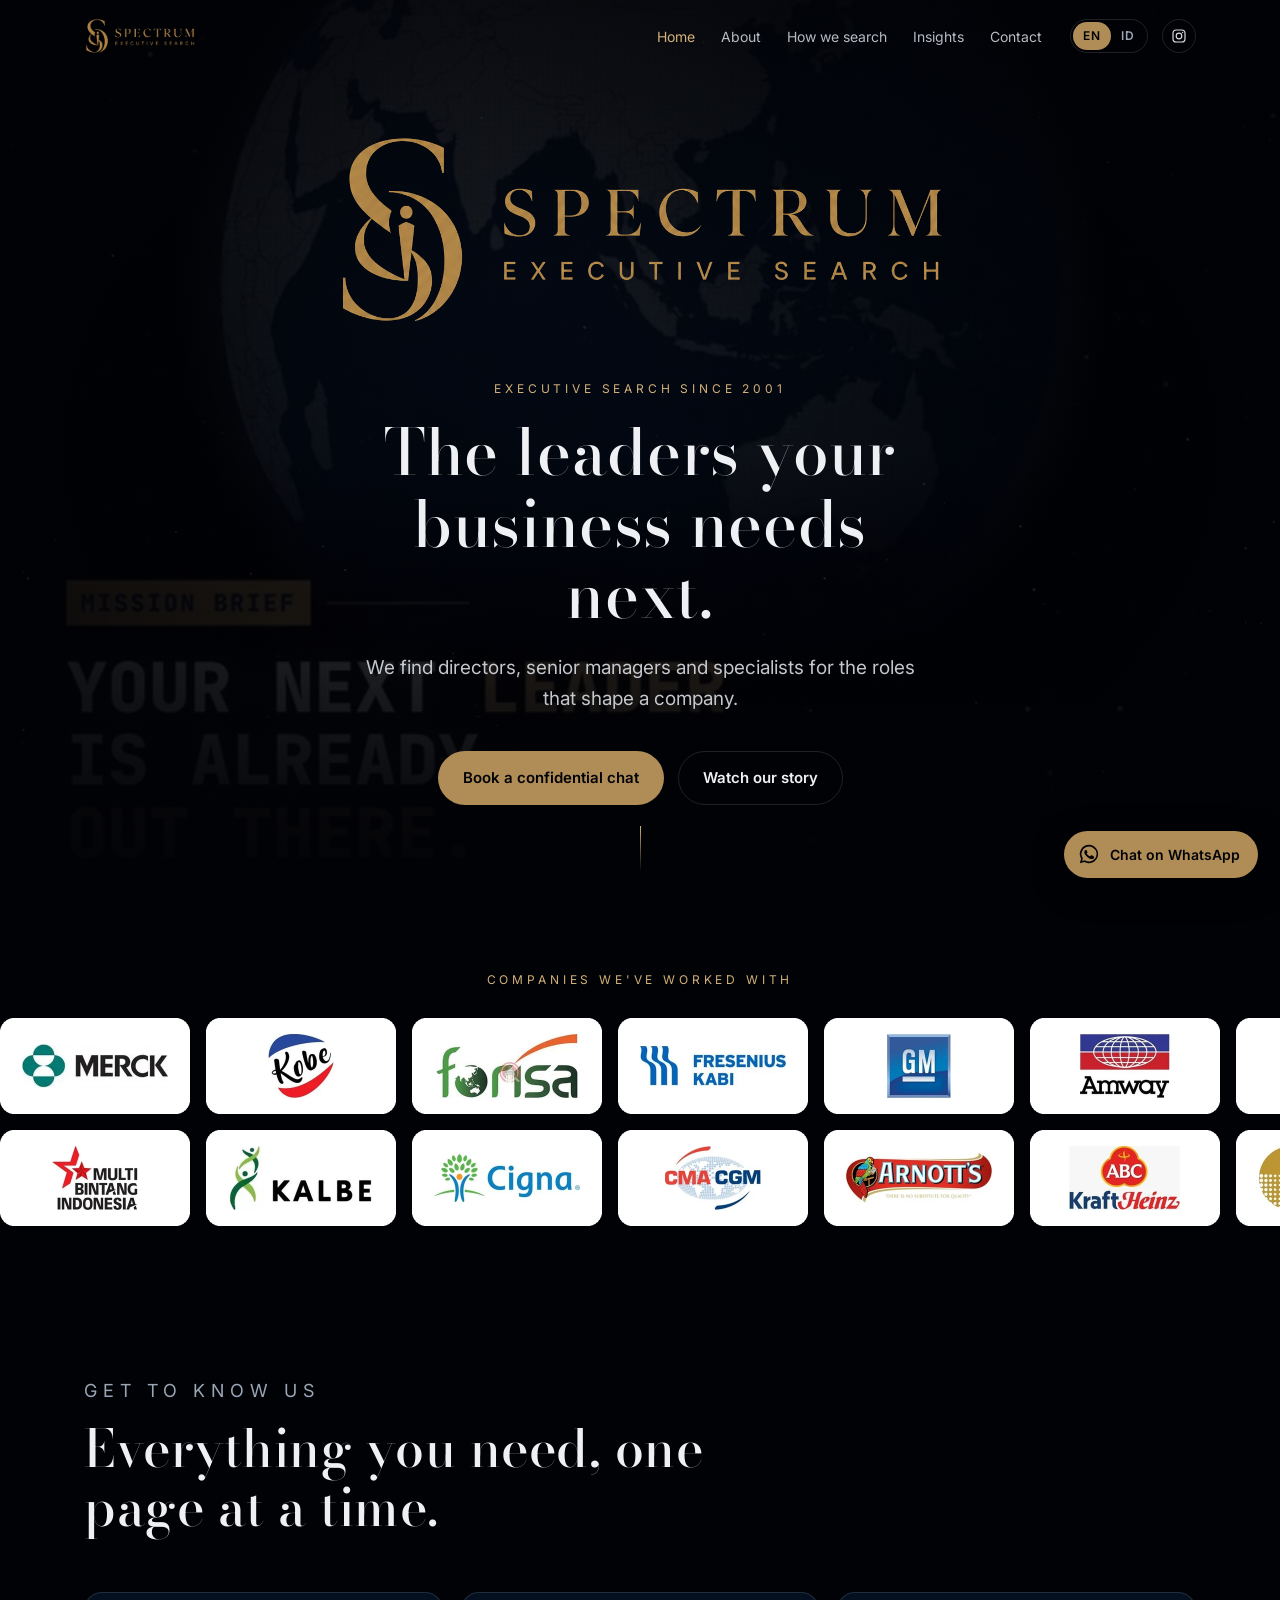
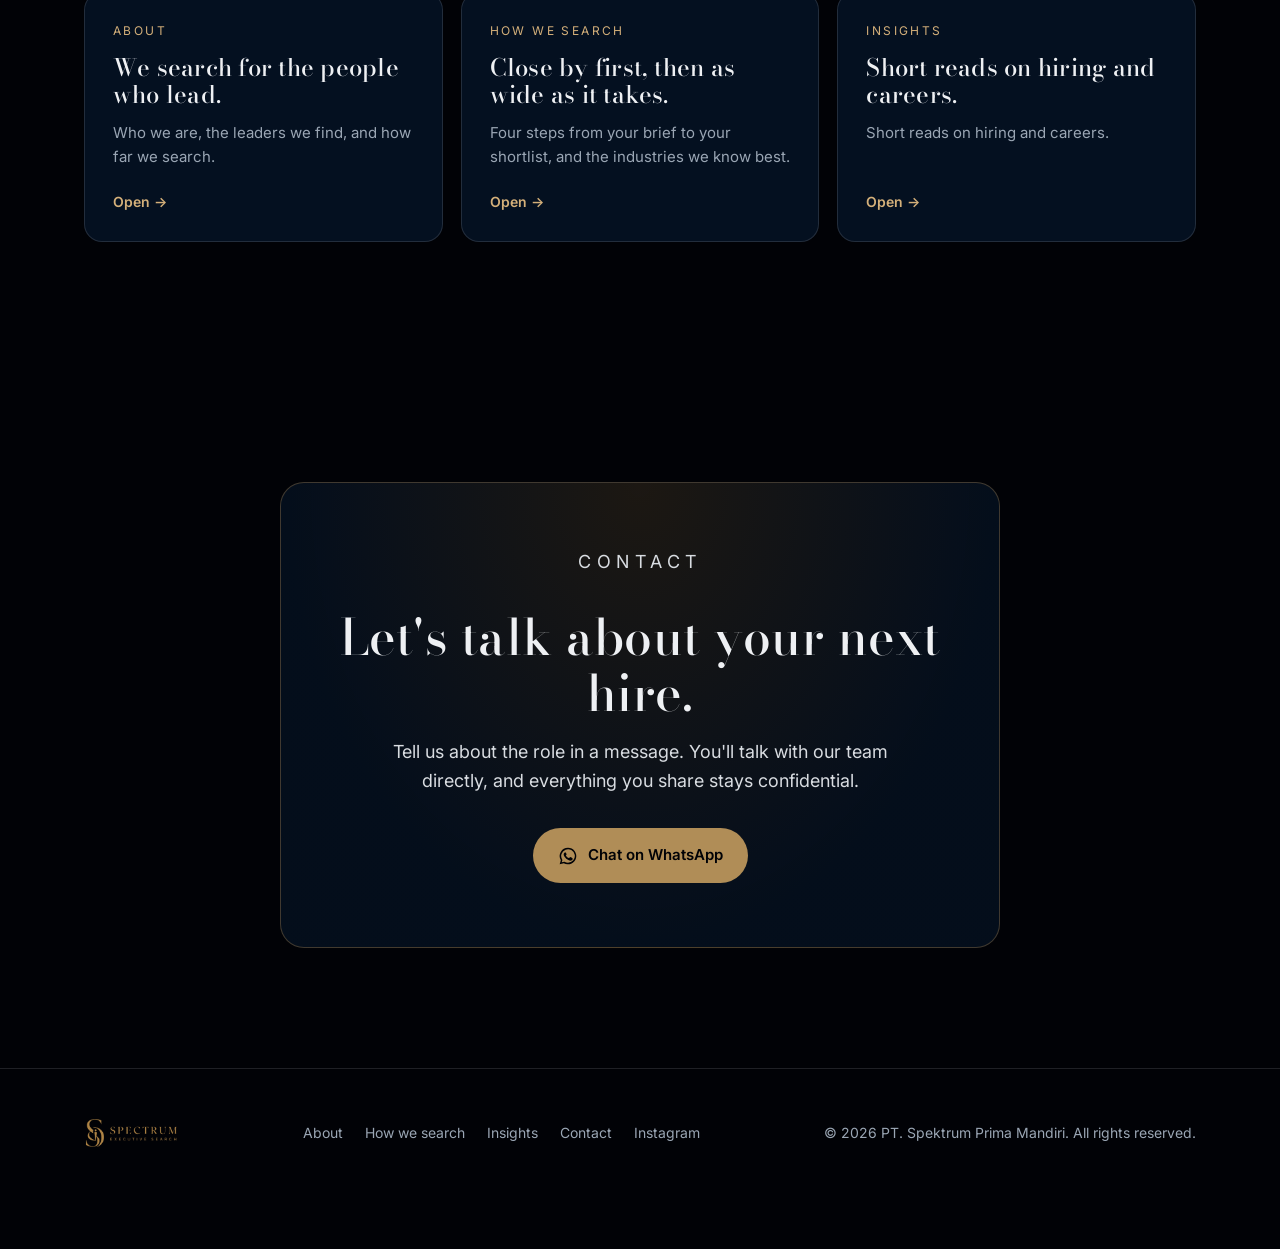
==== commit 49a962d3: "Make browsers fetch fresh scripts after updates; keep page text if a translation is missing Co-Autho" ====
--- a/index.html
+++ b/index.html
@@ -13,7 +13,7 @@
 <link rel="preconnect" href="https://fonts.googleapis.com">
 <link rel="preconnect" href="https://fonts.gstatic.com" crossorigin>
 <link href="https://fonts.googleapis.com/css2?family=Bodoni+Moda:ital,opsz,wght@0,6..96,400;0,6..96,500;1,6..96,400&family=Inter:wght@400;500;600&display=swap" rel="stylesheet">
-<link rel="stylesheet" href="assets/css/site.css">
+<link rel="stylesheet" href="assets/css/site.css?v=4">
 </head>
 <body>
 <canvas id="stars" aria-hidden="true"></canvas>
@@ -107,8 +107,8 @@
   </div>
 </footer>
 
-<script src="assets/js/i18n.js"></script>
-<script src="assets/js/logo-paths.js"></script>
-<script src="assets/js/site.js"></script>
+<script src="assets/js/i18n.js?v=4"></script>
+<script src="assets/js/logo-paths.js?v=4"></script>
+<script src="assets/js/site.js?v=4"></script>
 </body>
 </html>
